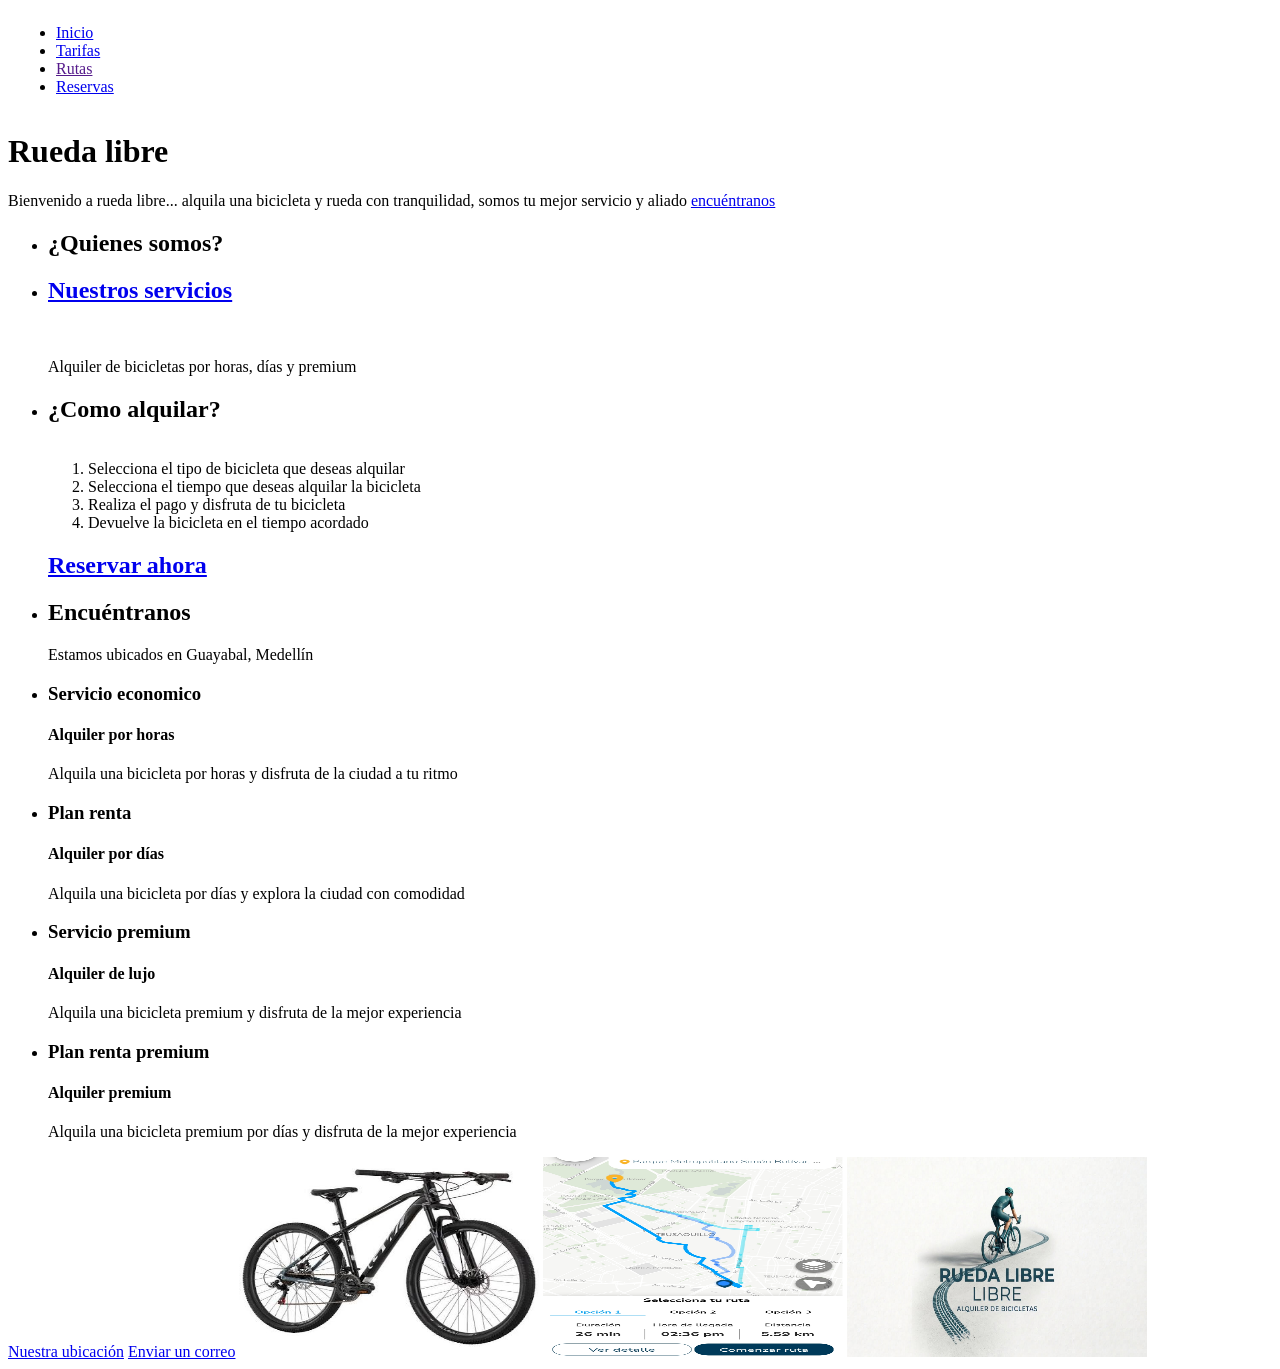
==== index.html @ 44f8e982 "feat: terminada la versión ruedalibre v0.1" ====
<!doctype html>
<html lang="es">

<head>
  <meta charset="UTF-8" />
  <meta name="viewport" content="width=device-width, initial-scale=1.0" />
  <title>Rueda libre | alquiler de bicicletas en Medellín</title>
  <iframe src="./html/nav.html" width="100%" height="100" frameborder="0" title="Nav bar"></iframe>

</head>

<body>
  <h1>Rueda libre</h1>
  <p>
    Bienvenido a rueda libre... alquila una bicicleta y rueda con
    tranquilidad, somos tu mejor servicio y aliado
    <a href="#encuentranos">encuéntranos</a>
  </p>

  <ul>
    <li>
      <h2>¿Quienes somos?</h2>
    </li>
    <li>
      <a href="./html/tarifas.html">
        <h2>Nuestros servicios</h2>
      </a>
      <br />
      <p>Alquiler de bicicletas por horas, días y premium</p>
    </li>
    <li>
      <h2>¿Como alquilar?</h2>
      <br />
      <ol>
        <li>Selecciona el tipo de bicicleta que deseas alquilar</li>
        <li>Selecciona el tiempo que deseas alquilar la bicicleta</li>
        <li>Realiza el pago y disfruta de tu bicicleta</li>
        <li>Devuelve la bicicleta en el tiempo acordado</li>
      </ol>
    </li>
    <a href="./html/reservas.html"><h2>Reservar ahora</h2></a>
    <li>
      <section id="encuentranos">
        <h2>Encuéntranos</h2>
        <p>Estamos ubicados en Guayabal, Medellín</p>
      </section>
    </li>
  </ul>
  <ul>
    <li>
      <h3>Servicio economico</h3>
      <h4>Alquiler por horas</h4>
      <p>
        Alquila una bicicleta por horas y disfruta de la ciudad a tu ritmo
      </p>
    </li>
    <li>
      <h3>Plan renta</h3>
      <h4>Alquiler por días</h4>
      <p>Alquila una bicicleta por días y explora la ciudad con comodidad</p>
    </li>
    <li>
      <h3>Servicio premium</h3>
      <h4>Alquiler de lujo</h4>
      <p>Alquila una bicicleta premium y disfruta de la mejor experiencia</p>
    </li>
    <li>
      <h3>Plan renta premium</h3>
      <h4>Alquiler premium</h4>
      <p>
        Alquila una bicicleta premium por días y disfruta de la mejor
        experiencia
      </p>
    </li>
  </ul>
  <a href="https://www.google.com/maps/search/?api=1&query=Guayabal+Medellin">Nuestra ubicación</a>
  <a href="mailto:contacto@ruedalibre.com">Enviar un correo</a>
  <img style="width: 300px; height: 200px" src="./img/bici.jpeg" alt="bicicleta-alquiler" />
  <img style="width: 300px; height: 200px" src="./img/ruta.png" alt="ruta-bicicleta" />
  <img style="width: 300px; height: 200px" src="./img/logo.jpeg" alt="logo-rueda-libre" />
</body>

</html>
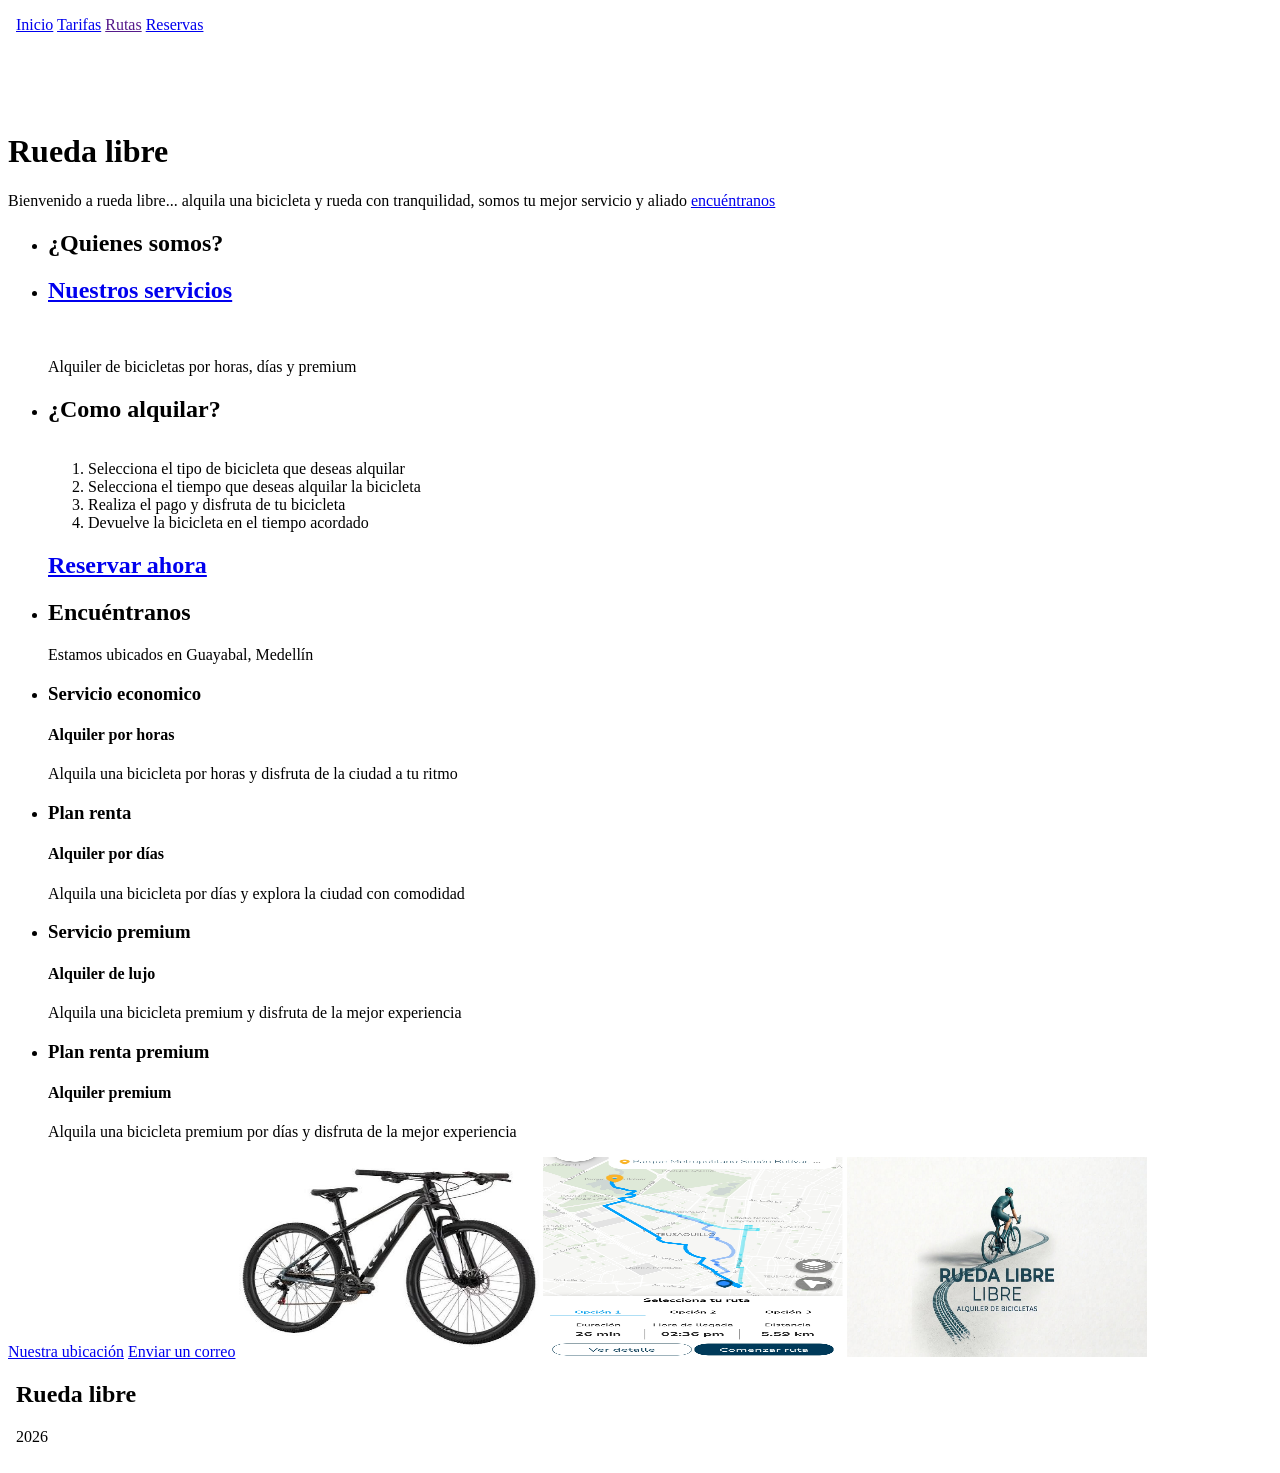
==== commit 4f5905d4: "refactor: cambiar divs por etiquetas semánticas de HTML5" ====
--- a/index.html
+++ b/index.html
@@ -6,10 +6,6 @@
   <meta name="viewport" content="width=device-width, initial-scale=1.0" />
   <title>Rueda libre | alquiler de bicicletas en Medellín</title>
   <iframe src="./html/nav.html" width="100%" height="100" frameborder="0" title="Nav bar"></iframe>
-
-</head>
-
-<body>
   <h1>Rueda libre</h1>
   <p>
     Bienvenido a rueda libre... alquila una bicicleta y rueda con
@@ -17,67 +13,83 @@
     <a href="#encuentranos">encuéntranos</a>
   </p>
 
-  <ul>
-    <li>
-      <h2>¿Quienes somos?</h2>
-    </li>
-    <li>
-      <a href="./html/tarifas.html">
-        <h2>Nuestros servicios</h2>
-      </a>
-      <br />
-      <p>Alquiler de bicicletas por horas, días y premium</p>
-    </li>
-    <li>
-      <h2>¿Como alquilar?</h2>
-      <br />
-      <ol>
-        <li>Selecciona el tipo de bicicleta que deseas alquilar</li>
-        <li>Selecciona el tiempo que deseas alquilar la bicicleta</li>
-        <li>Realiza el pago y disfruta de tu bicicleta</li>
-        <li>Devuelve la bicicleta en el tiempo acordado</li>
-      </ol>
-    </li>
-    <a href="./html/reservas.html"><h2>Reservar ahora</h2></a>
-    <li>
-      <section id="encuentranos">
-        <h2>Encuéntranos</h2>
-        <p>Estamos ubicados en Guayabal, Medellín</p>
-      </section>
-    </li>
-  </ul>
-  <ul>
-    <li>
-      <h3>Servicio economico</h3>
-      <h4>Alquiler por horas</h4>
-      <p>
-        Alquila una bicicleta por horas y disfruta de la ciudad a tu ritmo
-      </p>
-    </li>
-    <li>
-      <h3>Plan renta</h3>
-      <h4>Alquiler por días</h4>
-      <p>Alquila una bicicleta por días y explora la ciudad con comodidad</p>
-    </li>
-    <li>
-      <h3>Servicio premium</h3>
-      <h4>Alquiler de lujo</h4>
-      <p>Alquila una bicicleta premium y disfruta de la mejor experiencia</p>
-    </li>
-    <li>
-      <h3>Plan renta premium</h3>
-      <h4>Alquiler premium</h4>
-      <p>
-        Alquila una bicicleta premium por días y disfruta de la mejor
-        experiencia
-      </p>
-    </li>
-  </ul>
-  <a href="https://www.google.com/maps/search/?api=1&query=Guayabal+Medellin">Nuestra ubicación</a>
-  <a href="mailto:contacto@ruedalibre.com">Enviar un correo</a>
-  <img style="width: 300px; height: 200px" src="./img/bici.jpeg" alt="bicicleta-alquiler" />
-  <img style="width: 300px; height: 200px" src="./img/ruta.png" alt="ruta-bicicleta" />
-  <img style="width: 300px; height: 200px" src="./img/logo.jpeg" alt="logo-rueda-libre" />
+</head>
+
+<body>
+  <main>
+    <article>
+      <ul>
+        <li>
+          <h2>¿Quienes somos?</h2>
+        </li>
+        <li>
+          <a href="./html/tarifas.html">
+            <h2>Nuestros servicios</h2>
+          </a>
+          <br />
+          <p>Alquiler de bicicletas por horas, días y premium</p>
+        </li>
+        <li>
+          <h2>¿Como alquilar?</h2>
+          <br />
+          <ol>
+            <li>Selecciona el tipo de bicicleta que deseas alquilar</li>
+            <li>Selecciona el tiempo que deseas alquilar la bicicleta</li>
+            <li>Realiza el pago y disfruta de tu bicicleta</li>
+            <li>Devuelve la bicicleta en el tiempo acordado</li>
+          </ol>
+        </li>
+        <a href="./html/reservas.html">
+          <h2>Reservar ahora</h2>
+        </a>
+        <li>
+          <section id="encuentranos">
+            <h2>Encuéntranos</h2>
+            <p>Estamos ubicados en Guayabal, Medellín</p>
+          </section>
+        </li>
+      </ul>
+    </article>
+    <article>
+      <ul>
+        <li>
+          <h3>Servicio economico</h3>
+          <h4>Alquiler por horas</h4>
+          <p>
+            Alquila una bicicleta por horas y disfruta de la ciudad a tu ritmo
+          </p>
+        </li>
+        <li>
+          <h3>Plan renta</h3>
+          <h4>Alquiler por días</h4>
+          <p>Alquila una bicicleta por días y explora la ciudad con comodidad</p>
+        </li>
+        <li>
+          <h3>Servicio premium</h3>
+          <h4>Alquiler de lujo</h4>
+          <p>Alquila una bicicleta premium y disfruta de la mejor experiencia</p>
+        </li>
+        <li>
+          <h3>Plan renta premium</h3>
+          <h4>Alquiler premium</h4>
+          <p>
+            Alquila una bicicleta premium por días y disfruta de la mejor
+            experiencia
+          </p>
+        </li>
+      </ul>
+    </article>
+
+    <a href="https://www.google.com/maps/search/?api=1&query=Guayabal+Medellin">Nuestra ubicación</a>
+    <a href="mailto:contacto@ruedalibre.com">Enviar un correo</a>
+    <img style="width: 300px; height: 200px" src="./img/bici.jpeg" alt="bicicleta-alquiler" />
+    <img style="width: 300px; height: 200px" src="./img/ruta.png" alt="ruta-bicicleta" />
+    <img style="width: 300px; height: 200px" src="./img/logo.jpeg" alt="logo-rueda-libre" />
+  </main>
+
 </body>
+<footer>
+  <iframe src="./html/footer.html" width="100%" height="100px" frameborder="0"></iframe>
+</footer>
 
 </html>
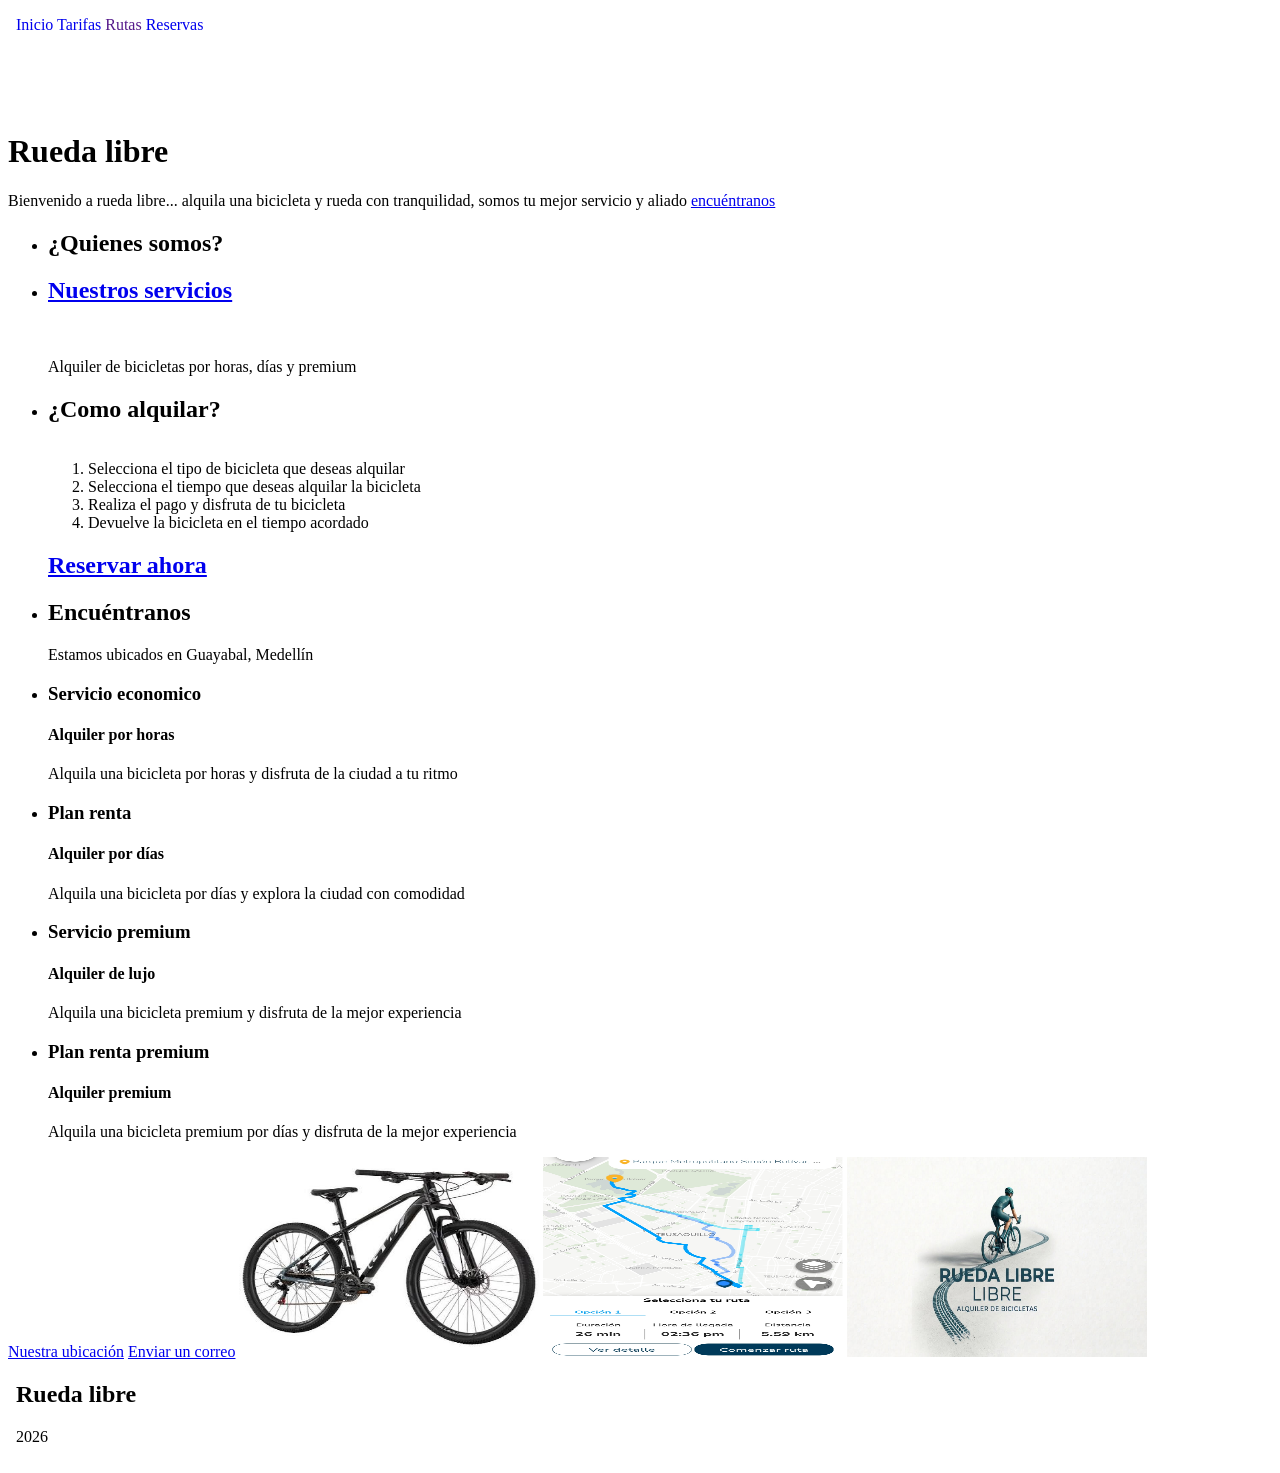
==== commit 53912b6a: "style: colores y hover y foceus en la navbar" ====
--- a/index.html
+++ b/index.html
@@ -6,6 +6,8 @@
   <meta name="viewport" content="width=device-width, initial-scale=1.0" />
   <title>Rueda libre | alquiler de bicicletas en Medellín</title>
   <iframe src="./html/nav.html" width="100%" height="100" frameborder="0" title="Nav bar"></iframe>
+  <link rel="stylesheet" href="../css/styles.css">
+
   <h1>Rueda libre</h1>
   <p>
     Bienvenido a rueda libre... alquila una bicicleta y rueda con
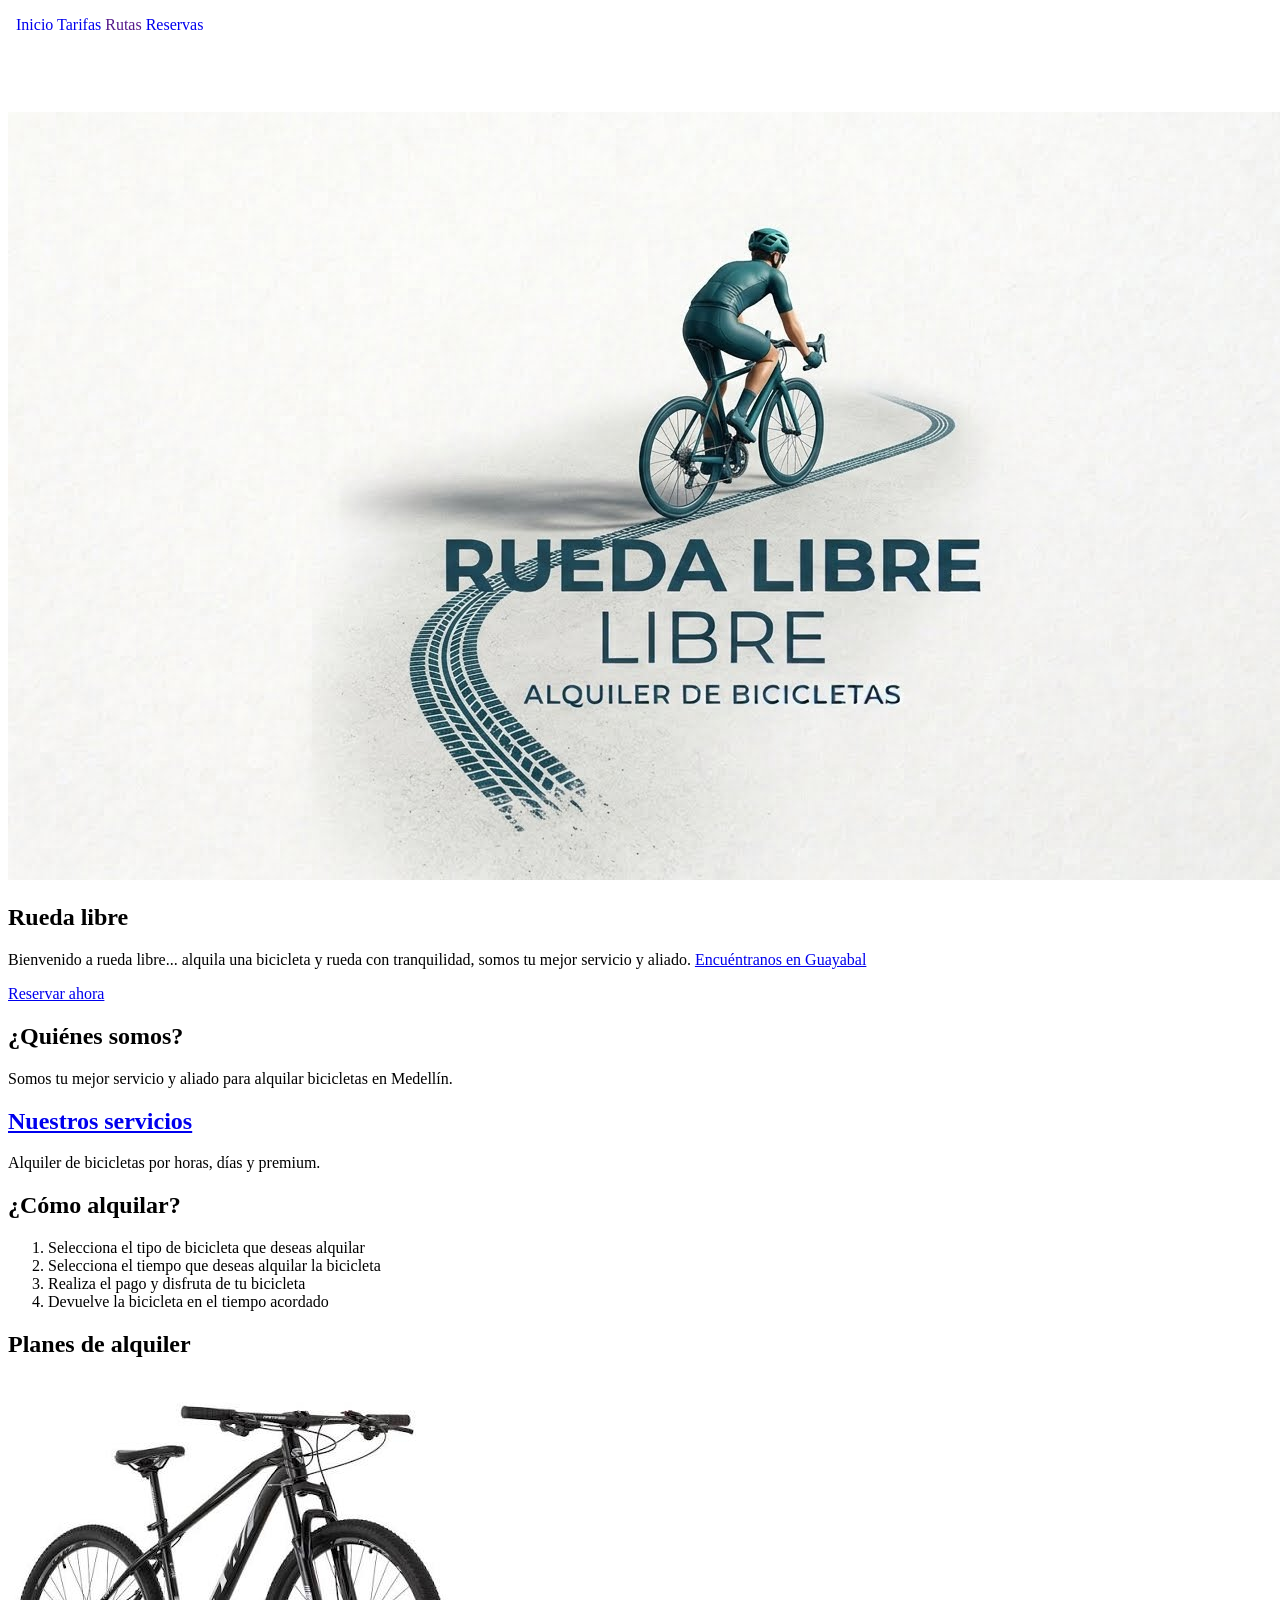
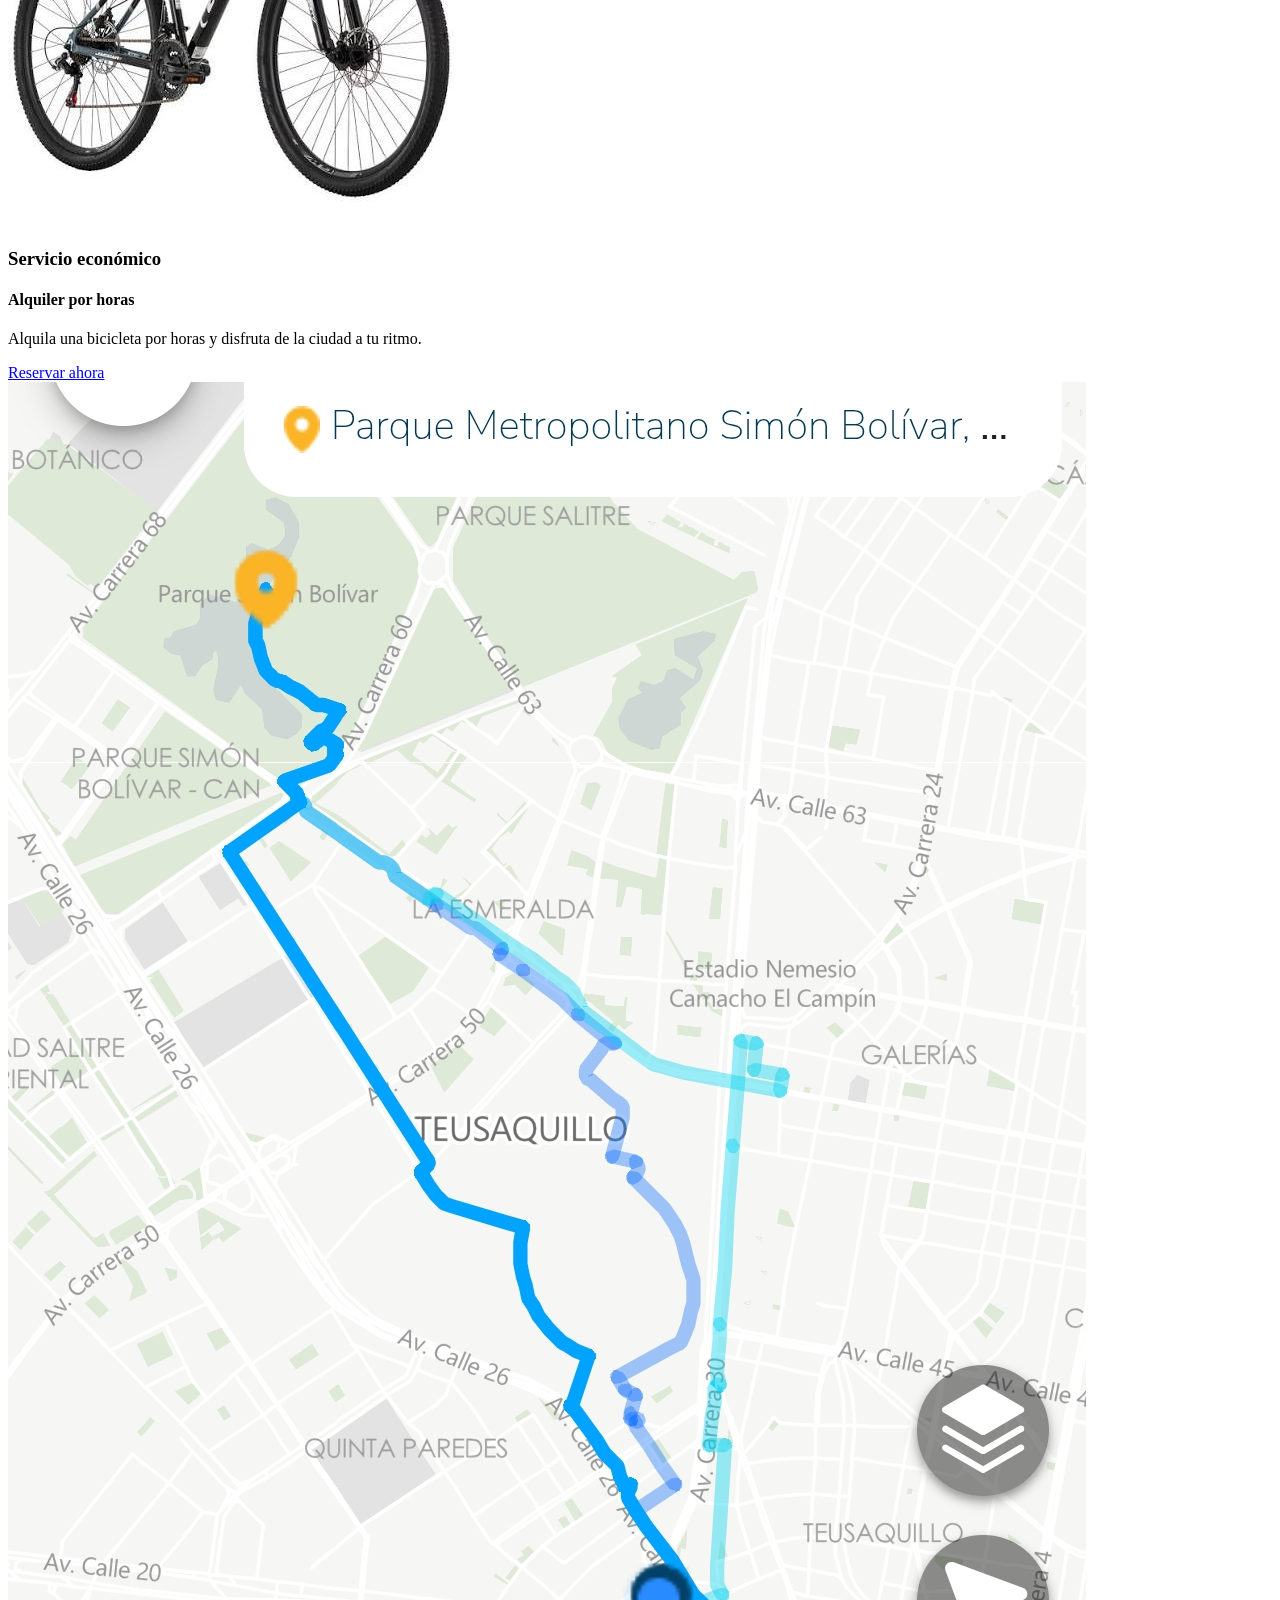
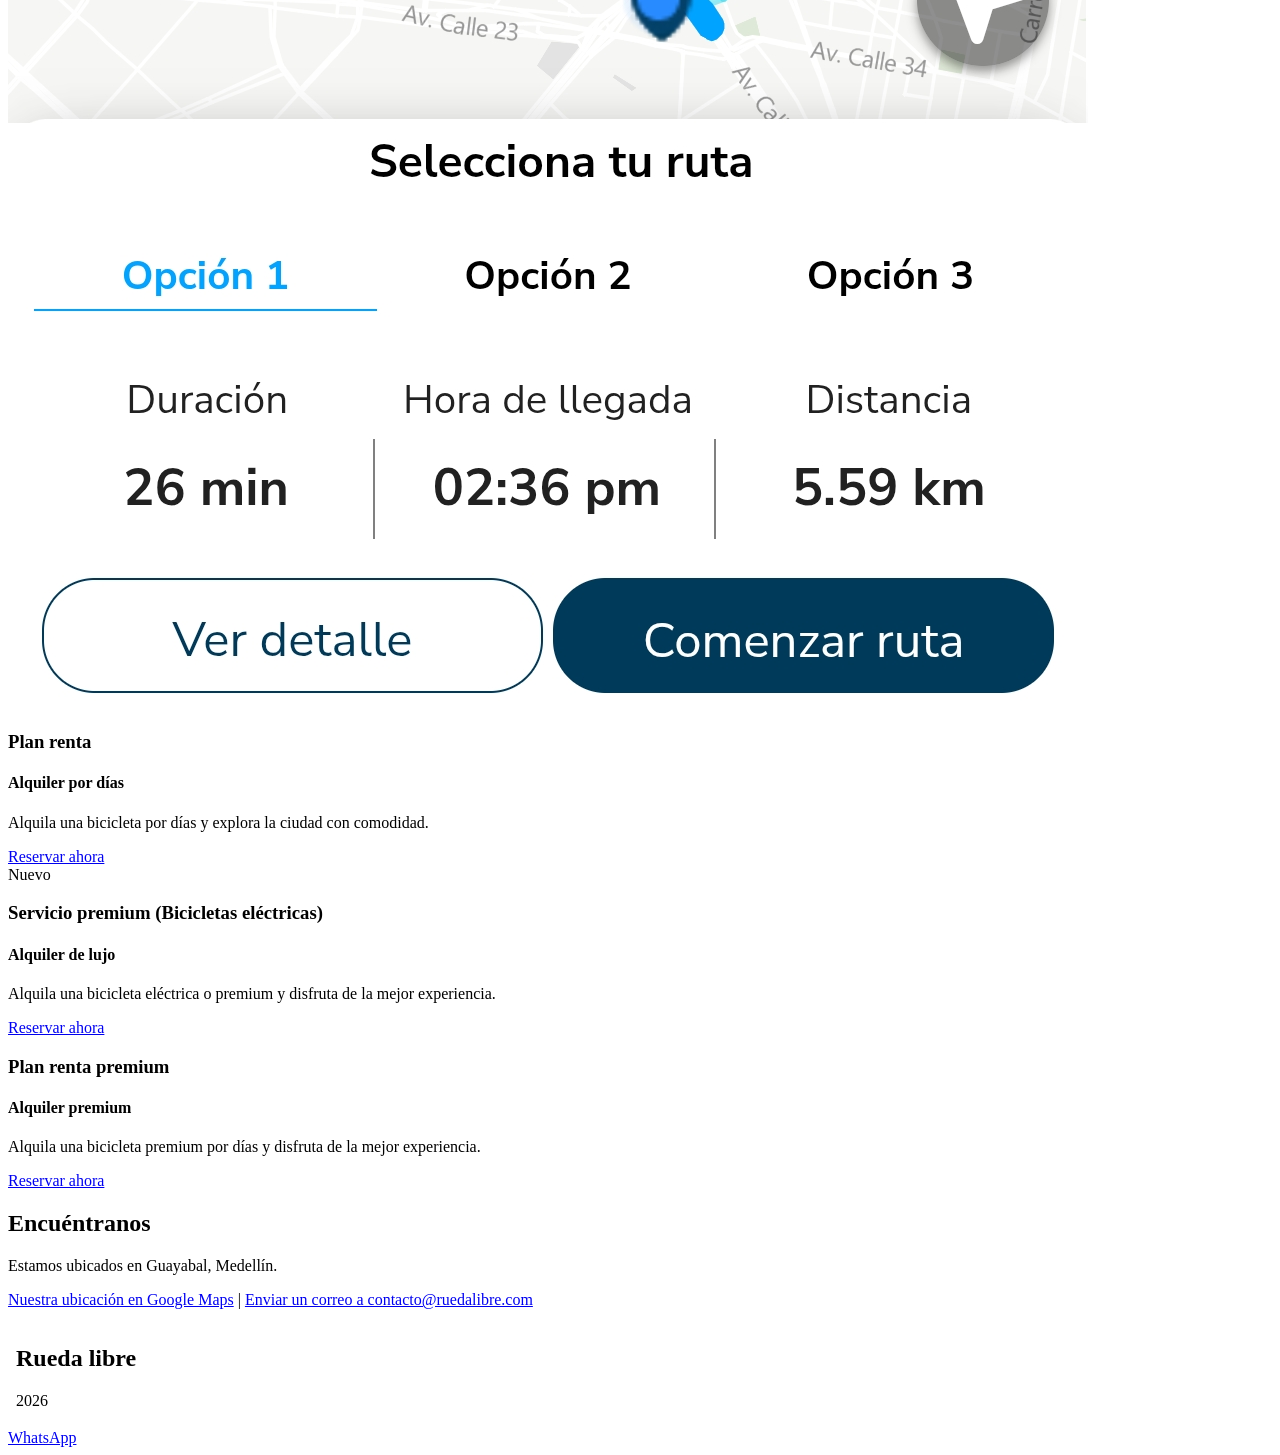
==== commit d2c298b4: "feat: ajustes finales, rueda libre v1.0 Terminda" ====
--- a/index.html
+++ b/index.html
@@ -5,93 +5,116 @@
   <meta charset="UTF-8" />
   <meta name="viewport" content="width=device-width, initial-scale=1.0" />
   <title>Rueda libre | alquiler de bicicletas en Medellín</title>
-  <iframe src="./html/nav.html" width="100%" height="100" frameborder="0" title="Nav bar"></iframe>
-  <link rel="stylesheet" href="../css/styles.css">
 
-  <h1>Rueda libre</h1>
-  <p>
-    Bienvenido a rueda libre... alquila una bicicleta y rueda con
-    tranquilidad, somos tu mejor servicio y aliado
-    <a href="#encuentranos">encuéntranos</a>
-  </p>
+  <!-- 1. Google Fonts (enlaces completos corregidos) -->
+  <link rel="preconnect" href="https://fonts.googleapis.com">
+  <link rel="preconnect" href="https://fonts.gstatic.com" crossorigin>
+  <link href="https://fonts.googleapis.com/css2?family=Montserrat:wght@700&family=Open+Sans:wght@400;600&display=swap" rel="stylesheet">
 
+  <!-- 2. Hoja de estilos externa -->
+  <link rel="stylesheet" href="./css/styles.css">
 </head>
 
 <body>
+  <header>
+    <iframe src="./html/nav.html" width="100%" height="100" frameborder="0" title="Barra de navegación"></iframe>
+    <img src="./img/logo.jpeg" alt="Logotipo de Rueda Libre" class="logo-marca" />
+  </header>
+
   <main>
-    <article>
-      <ul>
-        <li>
-          <h2>¿Quienes somos?</h2>
-        </li>
-        <li>
-          <a href="./html/tarifas.html">
-            <h2>Nuestros servicios</h2>
-          </a>
-          <br />
-          <p>Alquiler de bicicletas por horas, días y premium</p>
-        </li>
-        <li>
-          <h2>¿Como alquilar?</h2>
-          <br />
-          <ol>
-            <li>Selecciona el tipo de bicicleta que deseas alquilar</li>
-            <li>Selecciona el tiempo que deseas alquilar la bicicleta</li>
-            <li>Realiza el pago y disfruta de tu bicicleta</li>
-            <li>Devuelve la bicicleta en el tiempo acordado</li>
-          </ol>
-        </li>
-        <a href="./html/reservas.html">
-          <h2>Reservar ahora</h2>
-        </a>
-        <li>
-          <section id="encuentranos">
-            <h2>Encuéntranos</h2>
-            <p>Estamos ubicados en Guayabal, Medellín</p>
-          </section>
-        </li>
-      </ul>
-    </article>
-    <article>
-      <ul>
-        <li>
-          <h3>Servicio economico</h3>
-          <h4>Alquiler por horas</h4>
-          <p>
-            Alquila una bicicleta por horas y disfruta de la ciudad a tu ritmo
-          </p>
-        </li>
-        <li>
-          <h3>Plan renta</h3>
-          <h4>Alquiler por días</h4>
-          <p>Alquila una bicicleta por días y explora la ciudad con comodidad</p>
-        </li>
-        <li>
-          <h3>Servicio premium</h3>
-          <h4>Alquiler de lujo</h4>
-          <p>Alquila una bicicleta premium y disfruta de la mejor experiencia</p>
-        </li>
-        <li>
-          <h3>Plan renta premium</h3>
-          <h4>Alquiler premium</h4>
-          <p>
-            Alquila una bicicleta premium por días y disfruta de la mejor
-            experiencia
-          </p>
-        </li>
-      </ul>
-    </article>
+    <!-- Portada con tus textos originales -->
+    <section class="portada">
+      <h1>Rueda libre</h1>
+      <p>
+        Bienvenido a rueda libre... alquila una bicicleta y rueda con
+        tranquilidad, somos tu mejor servicio y aliado.
+        <a href="#encuentranos">Encuéntranos en Guayabal</a>
+      </p>
+      <a href="./html/reservas.html" class="btn-cta">Reservar ahora</a>
+    </section>
 
-    <a href="https://www.google.com/maps/search/?api=1&query=Guayabal+Medellin">Nuestra ubicación</a>
-    <a href="mailto:contacto@ruedalibre.com">Enviar un correo</a>
-    <img style="width: 300px; height: 200px" src="./img/bici.jpeg" alt="bicicleta-alquiler" />
-    <img style="width: 300px; height: 200px" src="./img/ruta.png" alt="ruta-bicicleta" />
-    <img style="width: 300px; height: 200px" src="./img/logo.jpeg" alt="logo-rueda-libre" />
+    <!-- Información general y pasos originales -->
+    <section>
+      <h2>¿Quiénes somos?</h2>
+      <p>Somos tu mejor servicio y aliado para alquilar bicicletas en Medellín.</p>
+
+      <h2><a href="./html/tarifas.html">Nuestros servicios</a></h2>
+      <p>Alquiler de bicicletas por horas, días y premium.</p>
+
+      <h2>¿Cómo alquilar?</h2>
+      <ol>
+        <li>Selecciona el tipo de bicicleta que deseas alquilar</li>
+        <li>Selecciona el tiempo que deseas alquilar la bicicleta</li>
+        <li>Realiza el pago y disfruta de tu bicicleta</li>
+        <li>Devuelve la bicicleta en el tiempo acordado</li>
+      </ol>
+    </section>
+
+    <!-- Tus 4 servicios originales convertidos en tarjetas (sin repetir imágenes) -->
+    <section>
+      <h2>Planes de alquiler</h2>
+
+      <article class="tarjeta">
+        <img src="./img/bici.jpeg" alt="Bicicleta disponible para alquiler en Rueda Libre" />
+        <h3>Servicio económico</h3>
+        <h4>Alquiler por horas</h4>
+        <p>
+          Alquila una bicicleta por horas y disfruta de la ciudad a tu ritmo.
+        </p>
+        <a href="./html/reservas.html" class="btn-cta">Reservar ahora</a>
+      </article>
+
+      <article class="tarjeta">
+        <img src="./img/ruta.png" alt="Ruta recomendada para recorridos en bicicleta por Medellín" />
+        <h3>Plan renta</h3>
+        <h4>Alquiler por días</h4>
+        <p>Alquila una bicicleta por días y explora la ciudad con comodidad.</p>
+        <a href="./html/reservas.html" class="btn-cta">Reservar ahora</a>
+      </article>
+
+      <article class="tarjeta">
+        <span class="badge-nuevo">Nuevo</span>
+        <h3>Servicio premium (Bicicletas eléctricas)</h3>
+        <h4>Alquiler de lujo</h4>
+        <p>Alquila una bicicleta eléctrica o premium y disfruta de la mejor experiencia.</p>
+        <a href="./html/reservas.html" class="btn-cta">Reservar ahora</a>
+      </article>
+
+      <article class="tarjeta">
+        <h3>Plan renta premium</h3>
+        <h4>Alquiler premium</h4>
+        <p>
+          Alquila una bicicleta premium por días y disfruta de la mejor
+          experiencia.
+        </p>
+        <a href="./html/reservas.html" class="btn-cta">Reservar ahora</a>
+      </article>
+    </section>
+
+    <!-- Ubicación y contacto -->
+    <section id="encuentranos">
+      <h2>Encuéntranos</h2>
+      <p>Estamos ubicados en Guayabal, Medellín.</p>
+      <p>
+        <a href="https://www.google.com/maps/search/?api=1&query=Guayabal+Medellin" target="_blank" rel="noopener noreferrer">Nuestra ubicación en Google Maps</a> |
+        <a href="mailto:contacto@ruedalibre.com">Enviar un correo a contacto@ruedalibre.com</a>
+      </p>
+    </section>
   </main>
 
+  <footer>
+    <iframe src="./html/footer.html" width="100%" height="100" frameborder="0" title="Pie de página"></iframe>
+  </footer>
+
+  <!-- Enlace flotante de WhatsApp con el número exacto del reto -->
+  <a 
+    href="https://wa.me" 
+    class="btn-whatsapp" 
+    target="_blank" 
+    rel="noopener noreferrer"
+  >
+    WhatsApp
+  </a>
 </body>
-<footer>
-  <iframe src="./html/footer.html" width="100%" height="100px" frameborder="0"></iframe>
-</footer>
 
-</html>+</html>
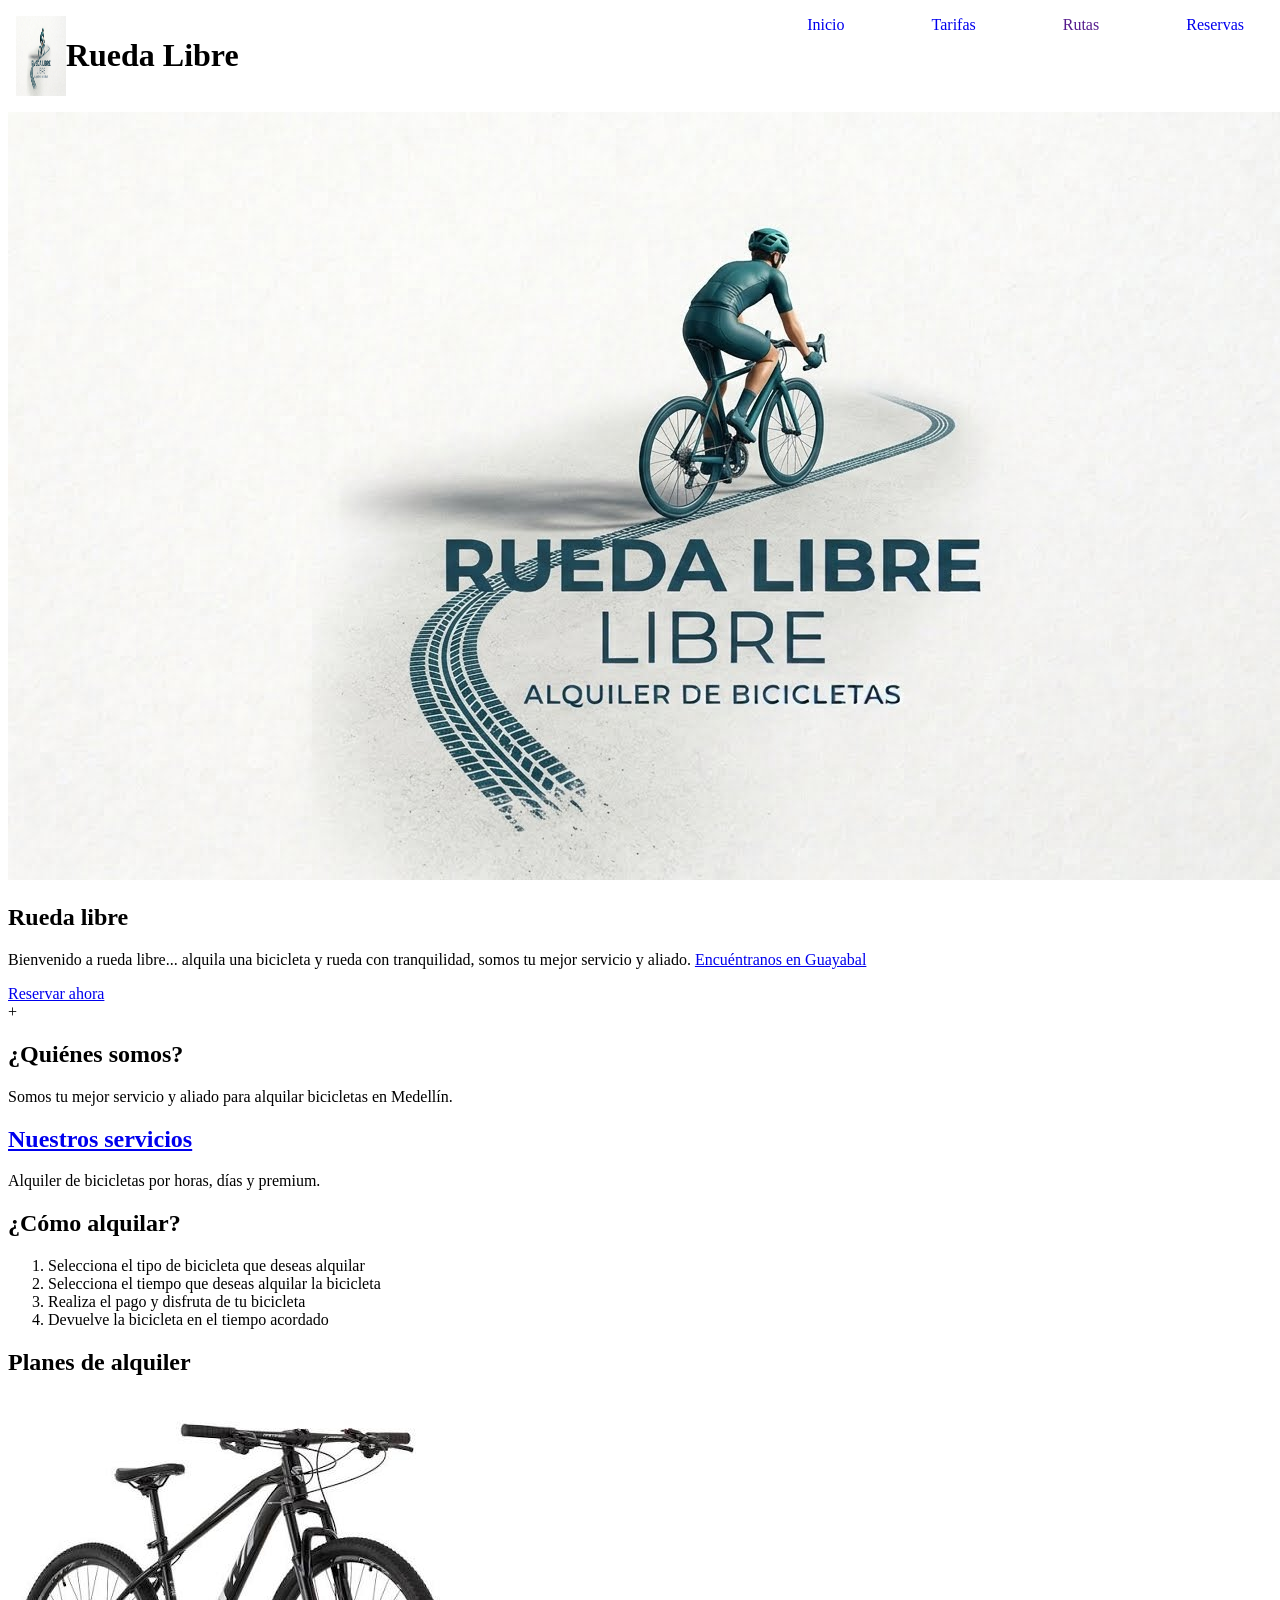
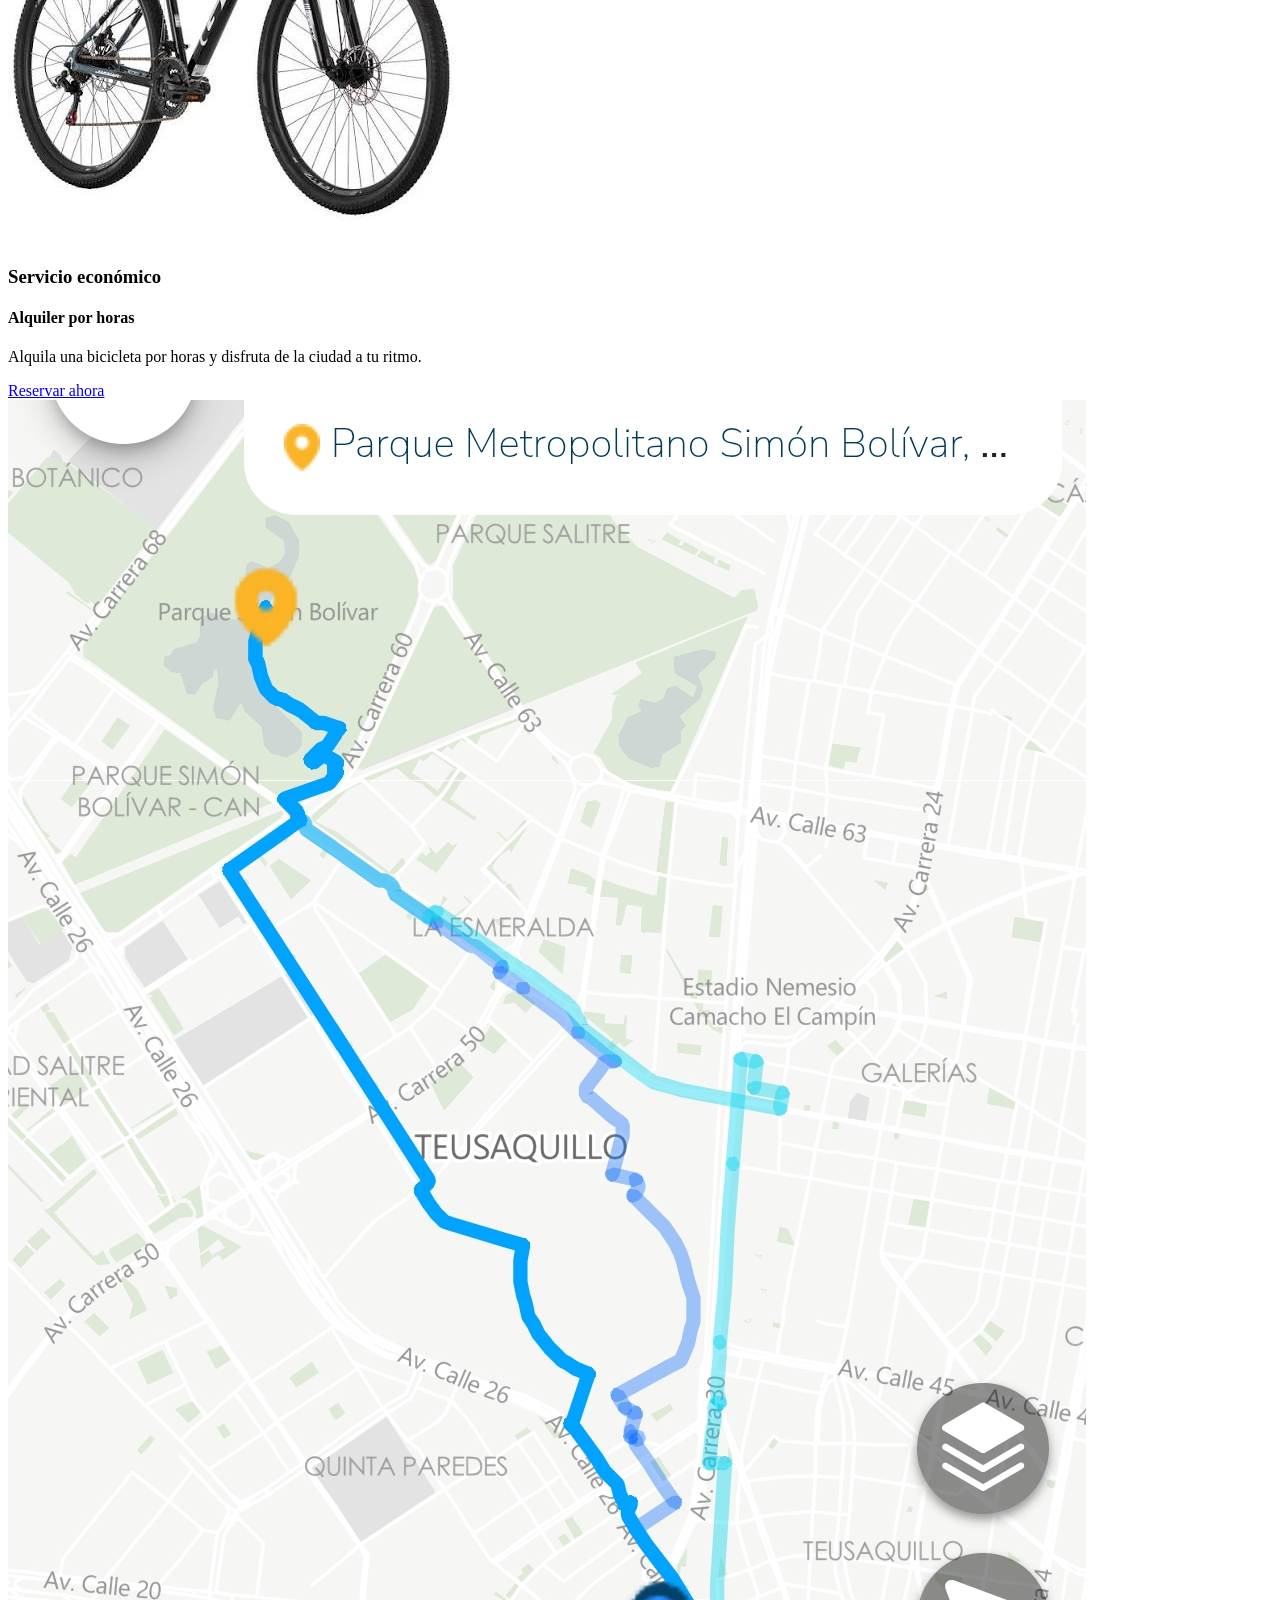
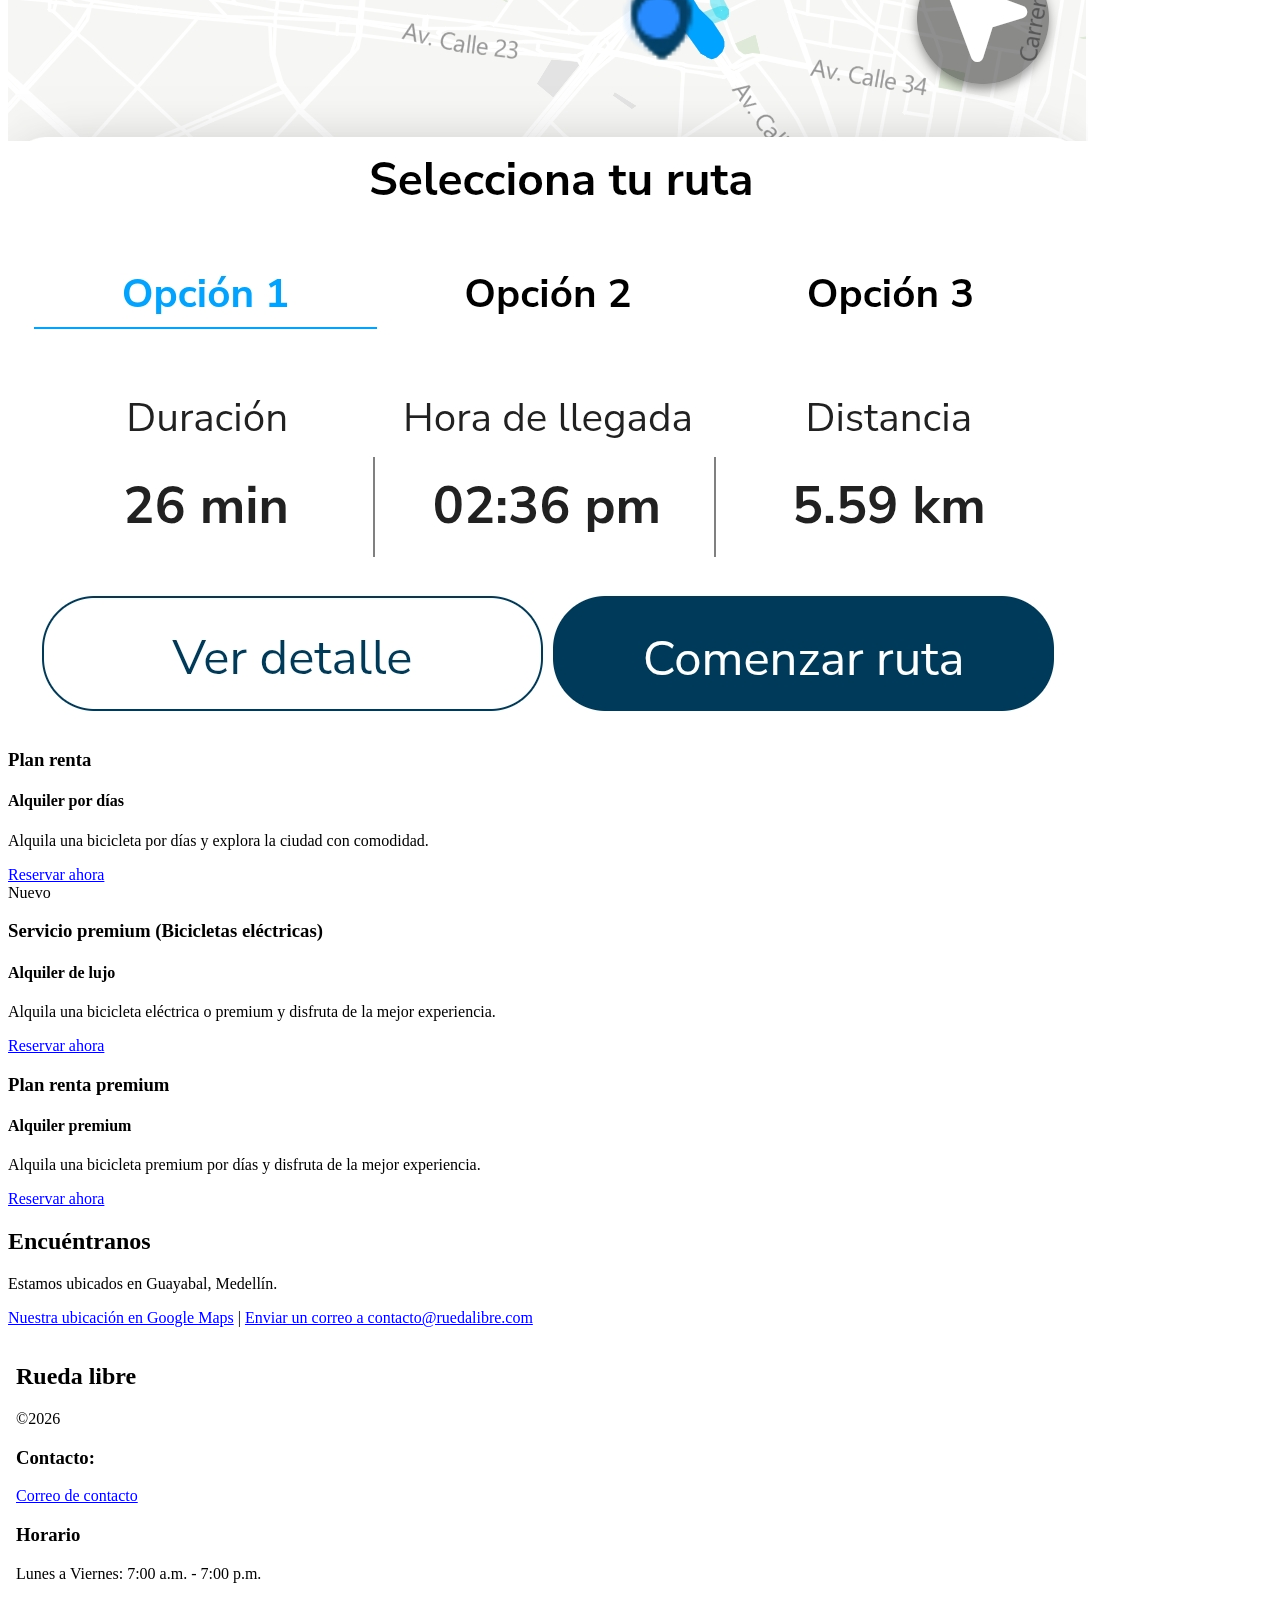
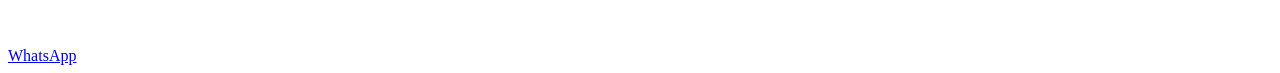
==== commit 1f96edd1: "feat: nav con wrap y ajustado con espacio en el centro" ====
--- a/index.html
+++ b/index.html
@@ -9,15 +9,18 @@
   <!-- 1. Google Fonts (enlaces completos corregidos) -->
   <link rel="preconnect" href="https://fonts.googleapis.com">
   <link rel="preconnect" href="https://fonts.gstatic.com" crossorigin>
-  <link href="https://fonts.googleapis.com/css2?family=Montserrat:wght@700&family=Open+Sans:wght@400;600&display=swap" rel="stylesheet">
+  <link href="https://fonts.googleapis.com/css2?family=Montserrat:wght@700&family=Open+Sans:wght@400;600&display=swap"
+    rel="stylesheet">
+  <iframe src="./html/nav.html" width="100%" height="100" frameborder="0" title="Nav bar"></iframe>
 
   <!-- 2. Hoja de estilos externa -->
   <link rel="stylesheet" href="./css/styles.css">
+
+
 </head>
 
 <body>
   <header>
-    <iframe src="./html/nav.html" width="100%" height="100" frameborder="0" title="Barra de navegación"></iframe>
     <img src="./img/logo.jpeg" alt="Logotipo de Rueda Libre" class="logo-marca" />
   </header>
 
@@ -31,7 +34,7 @@
         <a href="#encuentranos">Encuéntranos en Guayabal</a>
       </p>
       <a href="./html/reservas.html" class="btn-cta">Reservar ahora</a>
-    </section>
+    </section>+
 
     <!-- Información general y pasos originales -->
     <section>
@@ -96,25 +99,21 @@
       <h2>Encuéntranos</h2>
       <p>Estamos ubicados en Guayabal, Medellín.</p>
       <p>
-        <a href="https://www.google.com/maps/search/?api=1&query=Guayabal+Medellin" target="_blank" rel="noopener noreferrer">Nuestra ubicación en Google Maps</a> |
+        <a href="https://www.google.com/maps/search/?api=1&query=Guayabal+Medellin" target="_blank"
+          rel="noopener noreferrer">Nuestra ubicación en Google Maps</a> |
         <a href="mailto:contacto@ruedalibre.com">Enviar un correo a contacto@ruedalibre.com</a>
       </p>
     </section>
   </main>
 
   <footer>
-    <iframe src="./html/footer.html" width="100%" height="100" frameborder="0" title="Pie de página"></iframe>
+    <iframe src="./html/footer.html" width="100%" height="300px" frameborder="0" title="Pie de página"></iframe>
   </footer>
 
   <!-- Enlace flotante de WhatsApp con el número exacto del reto -->
-  <a 
-    href="https://wa.me" 
-    class="btn-whatsapp" 
-    target="_blank" 
-    rel="noopener noreferrer"
-  >
+  <a href="https://wa.me" class="btn-whatsapp" target="_blank" rel="noopener noreferrer">
     WhatsApp
   </a>
 </body>
 
-</html>
+</html>
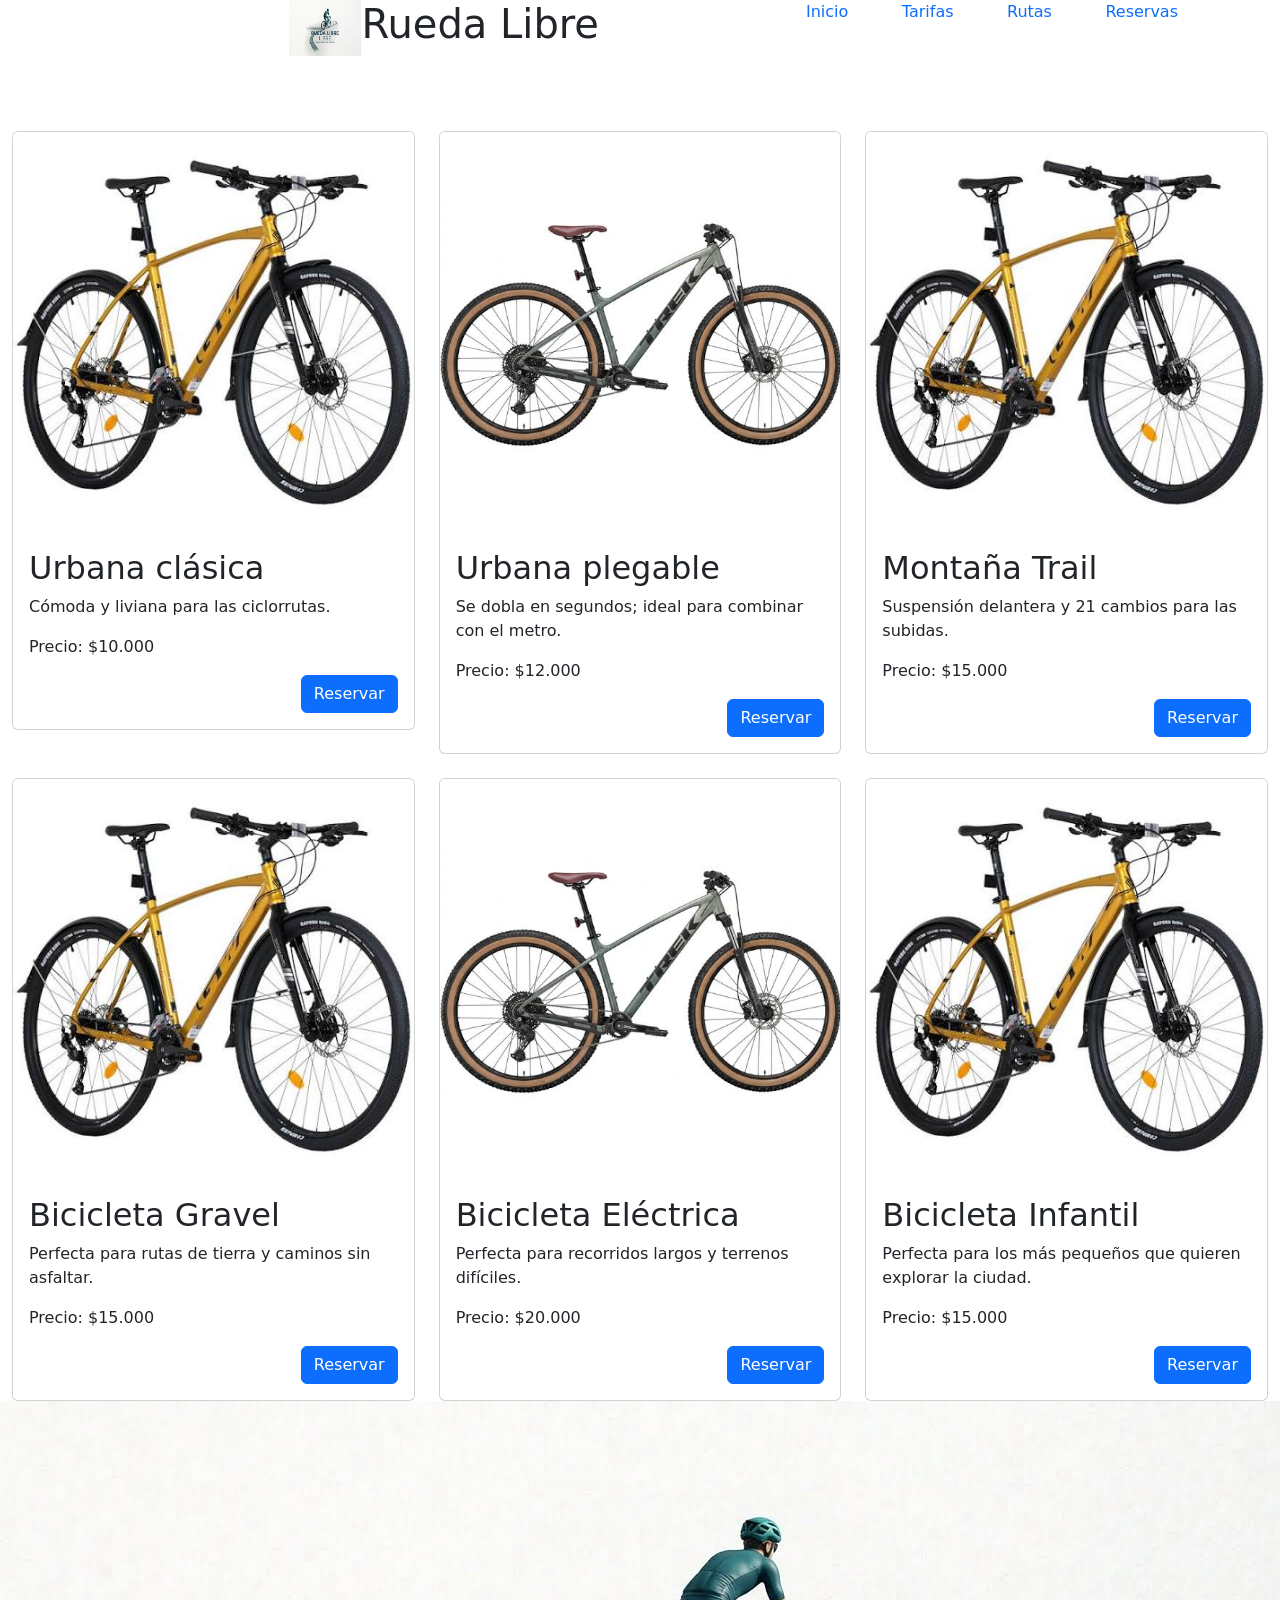
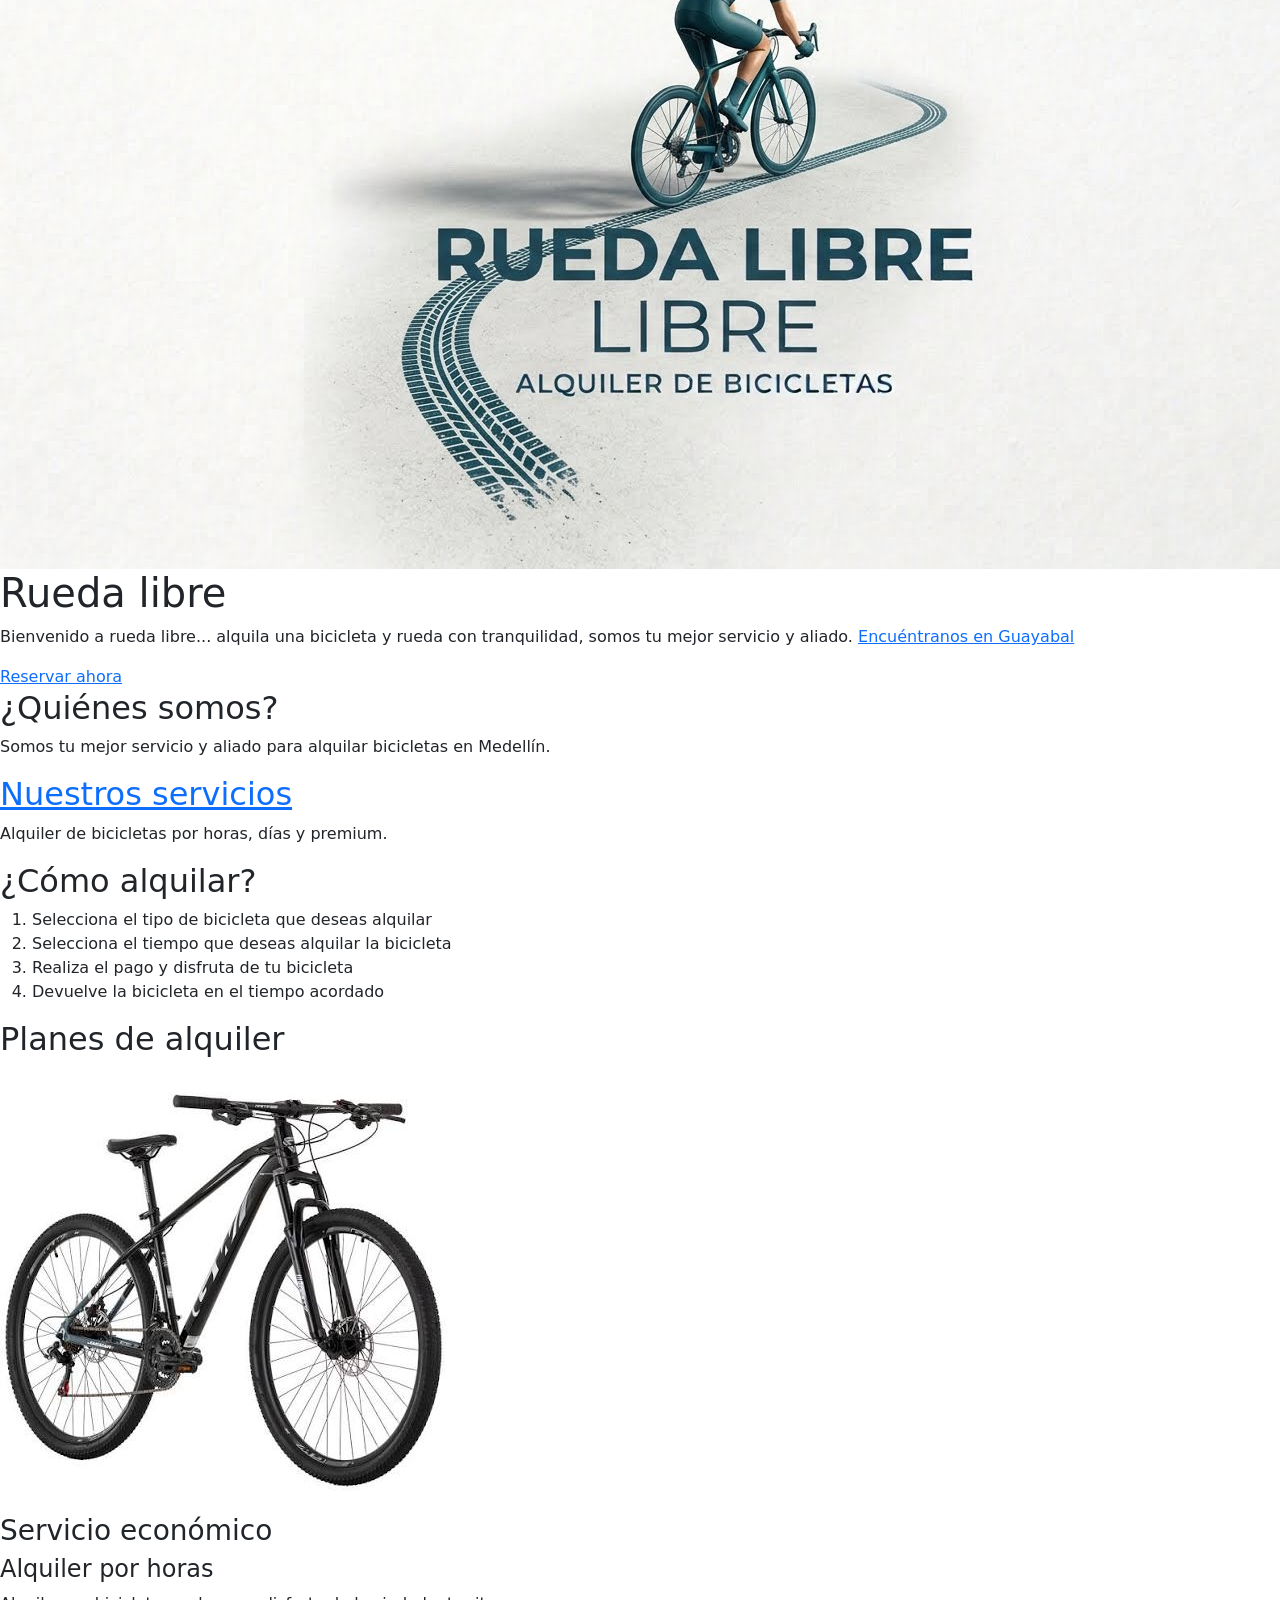
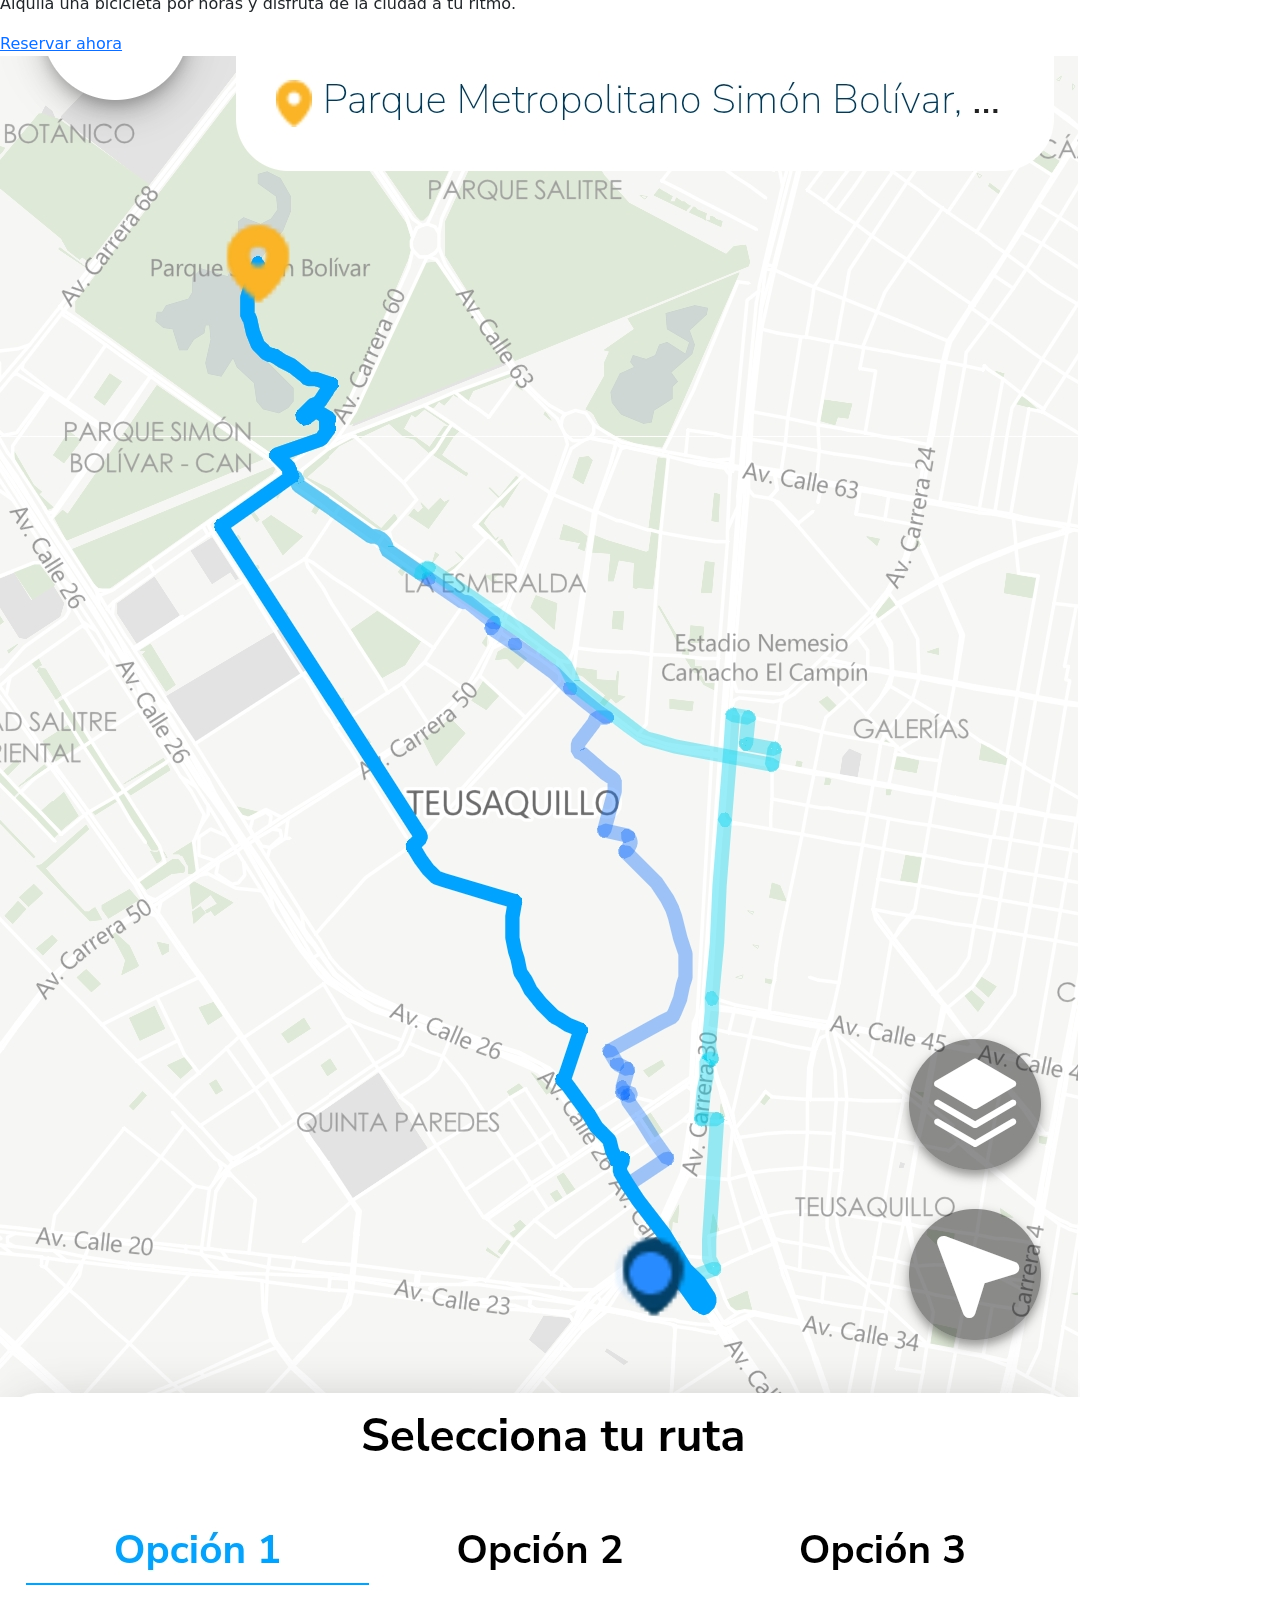
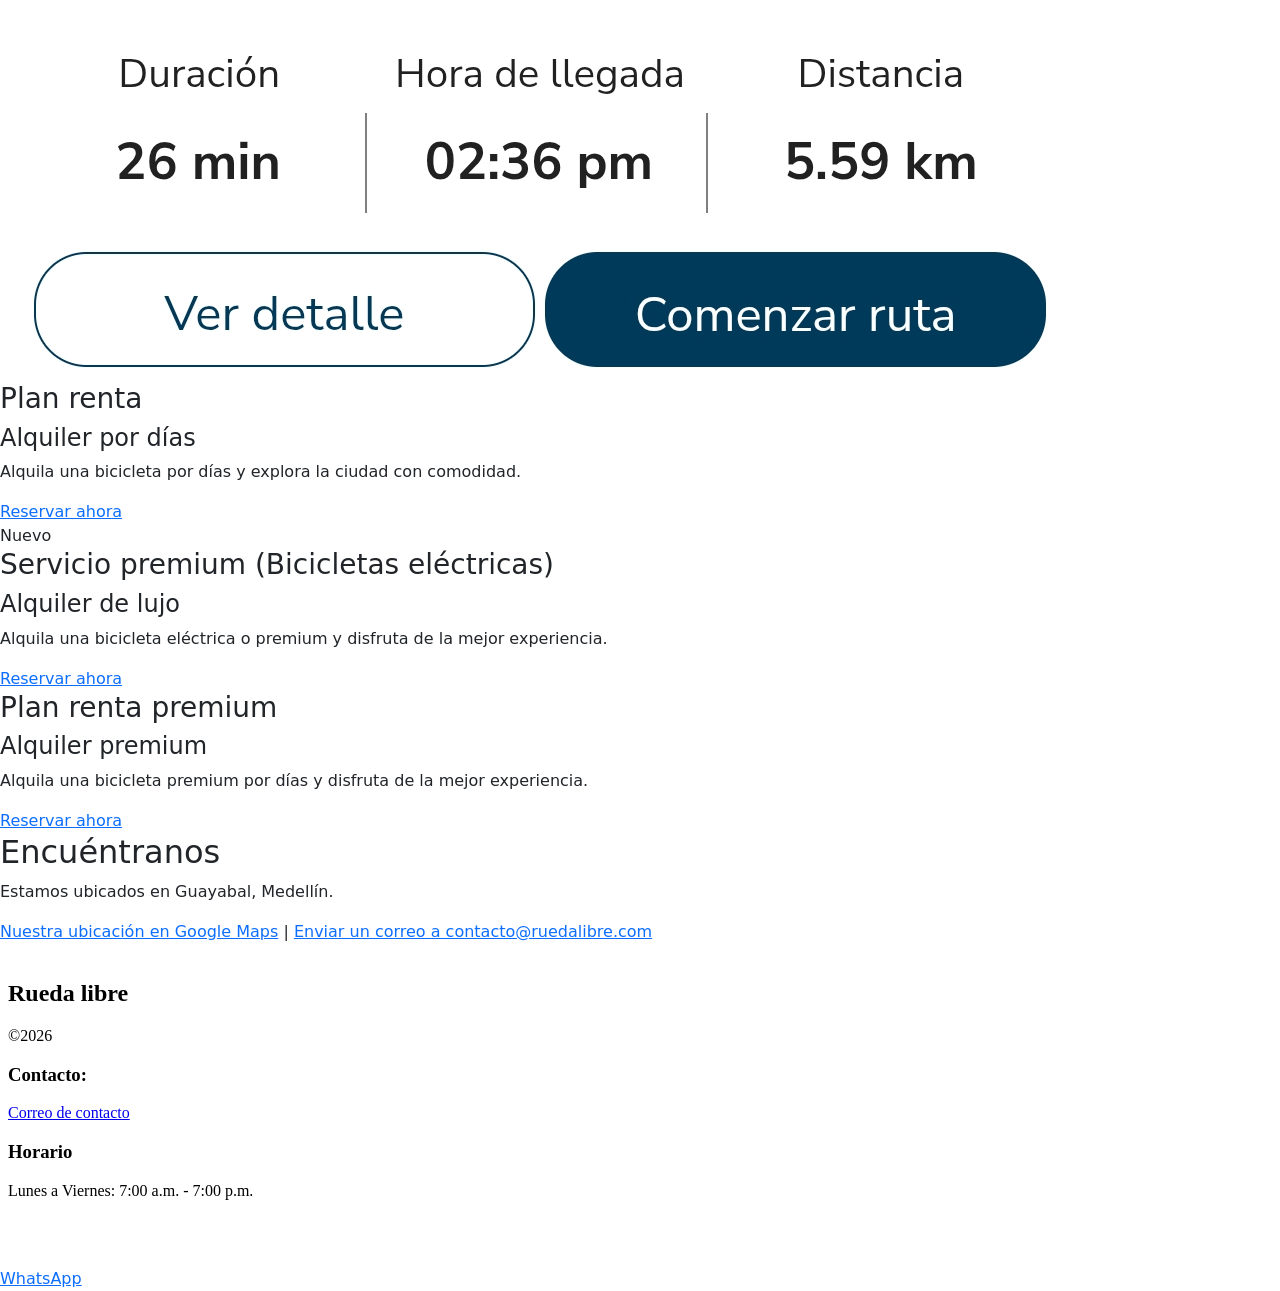
==== commit 1b84f81f: "feat: Index responsive y nav acomodado, dia 1 semana 2 terminado" ====
--- a/index.html
+++ b/index.html
@@ -11,6 +11,9 @@
   <link rel="preconnect" href="https://fonts.gstatic.com" crossorigin>
   <link href="https://fonts.googleapis.com/css2?family=Montserrat:wght@700&family=Open+Sans:wght@400;600&display=swap"
     rel="stylesheet">
+  <link href="https://cdn.jsdelivr.net/npm/bootstrap@5.3.9/dist/css/bootstrap.min.css" rel="stylesheet"
+    integrity="sha384-yEPZ7jP9S0QKiUQ0m3jjsO4ProIW7wvR9gXkI7JOGa2XVsw53Yke2bsdkBbjmmiX" crossorigin="anonymous">
+
   <iframe src="./html/nav.html" width="100%" height="100" frameborder="0" title="Nav bar"></iframe>
 
   <!-- 2. Hoja de estilos externa -->
@@ -20,6 +23,115 @@
 </head>
 
 <body>
+
+  <section class="flota">
+    <div class="container-fluid d-flex flex-column justify-content-center align-items-center ">
+      <div class="row">
+        <div class="col-12 d-flex justify-content-between g-4">
+          <div class="row g-4">
+            <div class="col-12 col-md-4">
+              <div class="card w-100">
+                <div class="card-img-top">
+                  <img src="./img/TRAIL.jpeg" class="card-img" alt="Bicicleta trail">
+                </div>
+                <div class="card-body d-flex flex-column justify-content-between">
+                  <h2 class="card-title">Urbana clásica</h2>
+                  <p>Cómoda y liviana para las ciclorrutas.</p>
+                  <p>Precio: $10.000</p>
+                  <a href="" class="btn btn-primary align-self-end ">Reservar</a>
+                </div>
+
+              </div>
+            </div>
+
+
+            <div class="col-12 col-md-4">
+              <div class="card">
+                <div class="card-img-top">
+                  <img src="./img/trail.jpeg" class="card-img" alt="Bicicleta trail">
+                </div>
+                <div class="card-body d-flex flex-column justify-content-between">
+                  <h2 class="card-title">Urbana plegable</h2>
+                  <p>Se dobla en segundos; ideal para combinar con el metro.</p>
+                  <p>Precio: $12.000</p>
+                  <a href="" class="btn btn-primary align-self-end">Reservar</a>
+                </div>
+              </div>
+
+
+            </div>
+            <div class="col-12 col-md-4">
+              <div class="card">
+                <div class="card-img-top">
+                  <img src="./img/TRAIL.jpeg" class="card-img" alt="Bicicleta trail">
+                </div>
+                <div class="card-body d-flex flex-column justify-content-between">
+                  <h2 class="card-title">Montaña Trail</h2>
+                  <p>Suspensión delantera y 21 cambios para las subidas.</p>
+                  <p>Precio: $15.000</p>
+                  <a href="" class="btn btn-primary align-self-end">Reservar</a>
+                </div>
+              </div>
+
+
+            </div>
+          </div>
+        </div>
+
+      </div>
+      <div class="row">
+        <div class="col-12 d-flex justify-content-between g-4">
+          <div class="row g-4">
+            <div class="col-12 col-md-4">
+              <div class="card w-100">
+                <div class="card-img-top">
+                  <img src="./img/TRAIL.jpeg" class="card-img" alt="Bicicleta gravel">
+                </div>
+                <div class="card-body d-flex flex-column justify-content-between">
+                  <h2 class="card-title">Bicicleta Gravel</h2>
+                  <p>Perfecta para rutas de tierra y caminos sin asfaltar.</p>
+                  <p>Precio: $15.000</p>
+                  <a href="" class="btn btn-primary align-self-end">Reservar</a>
+                </div>
+
+              </div>
+            </div>
+
+
+            <div class="col-12 col-md-4">
+              <div class="card">
+                <div class="card-img-top">
+                  <img src="./img/trail.jpeg" class="card-img" alt="Bicicleta electrica">
+                </div>
+                <div class="card-body d-flex flex-column justify-content-between">
+                  <h2 class="card-title">Bicicleta Eléctrica</h2>
+                  <p>Perfecta para recorridos largos y terrenos difíciles.</p>
+                  <p>Precio: $20.000</p>
+                  <a href="" class="btn btn-primary align-self-end">Reservar</a>
+                </div>
+              </div>
+
+
+            </div>
+            <div class="col-12 col-md-4">
+              <div class="card ">
+                <div class="card-img-top">
+                  <img src="./img/TRAIL.jpeg" class="card-img" alt="Bicicleta infantil">
+                </div>
+                <div class="card-body d-flex flex-column justify-content-between">
+                  <h2 class="card-title">Bicicleta Infantil</h2>
+                  <p>Perfecta para los más pequeños que quieren explorar la ciudad.</p>
+                  <p>Precio: $15.000</p>
+                  <a href="" class="btn btn-primary align-self-end">Reservar</a>
+                </div>
+              </div>
+
+
+            </div>
+          </div>
+        </div>
+
+  </section>
   <header>
     <img src="./img/logo.jpeg" alt="Logotipo de Rueda Libre" class="logo-marca" />
   </header>
@@ -34,7 +146,7 @@
         <a href="#encuentranos">Encuéntranos en Guayabal</a>
       </p>
       <a href="./html/reservas.html" class="btn-cta">Reservar ahora</a>
-    </section>+
+    </section>
 
     <!-- Información general y pasos originales -->
     <section>
@@ -114,6 +226,13 @@
   <a href="https://wa.me" class="btn-whatsapp" target="_blank" rel="noopener noreferrer">
     WhatsApp
   </a>
+
+
+  
+  <script src="https://cdn.jsdelivr.net/npm/bootstrap@5.3.9/dist/js/bootstrap.bundle.min.js"
+    integrity="sha384-WyOxWvTyr1QaMPfiPJSv76iReVthorl5uWlFtZPyK0IEB0hGzo9y5Bp9mYanr8Bu"
+    crossorigin="anonymous"></script>
+  <script src="./index.js"></script>
 </body>
 
 </html>
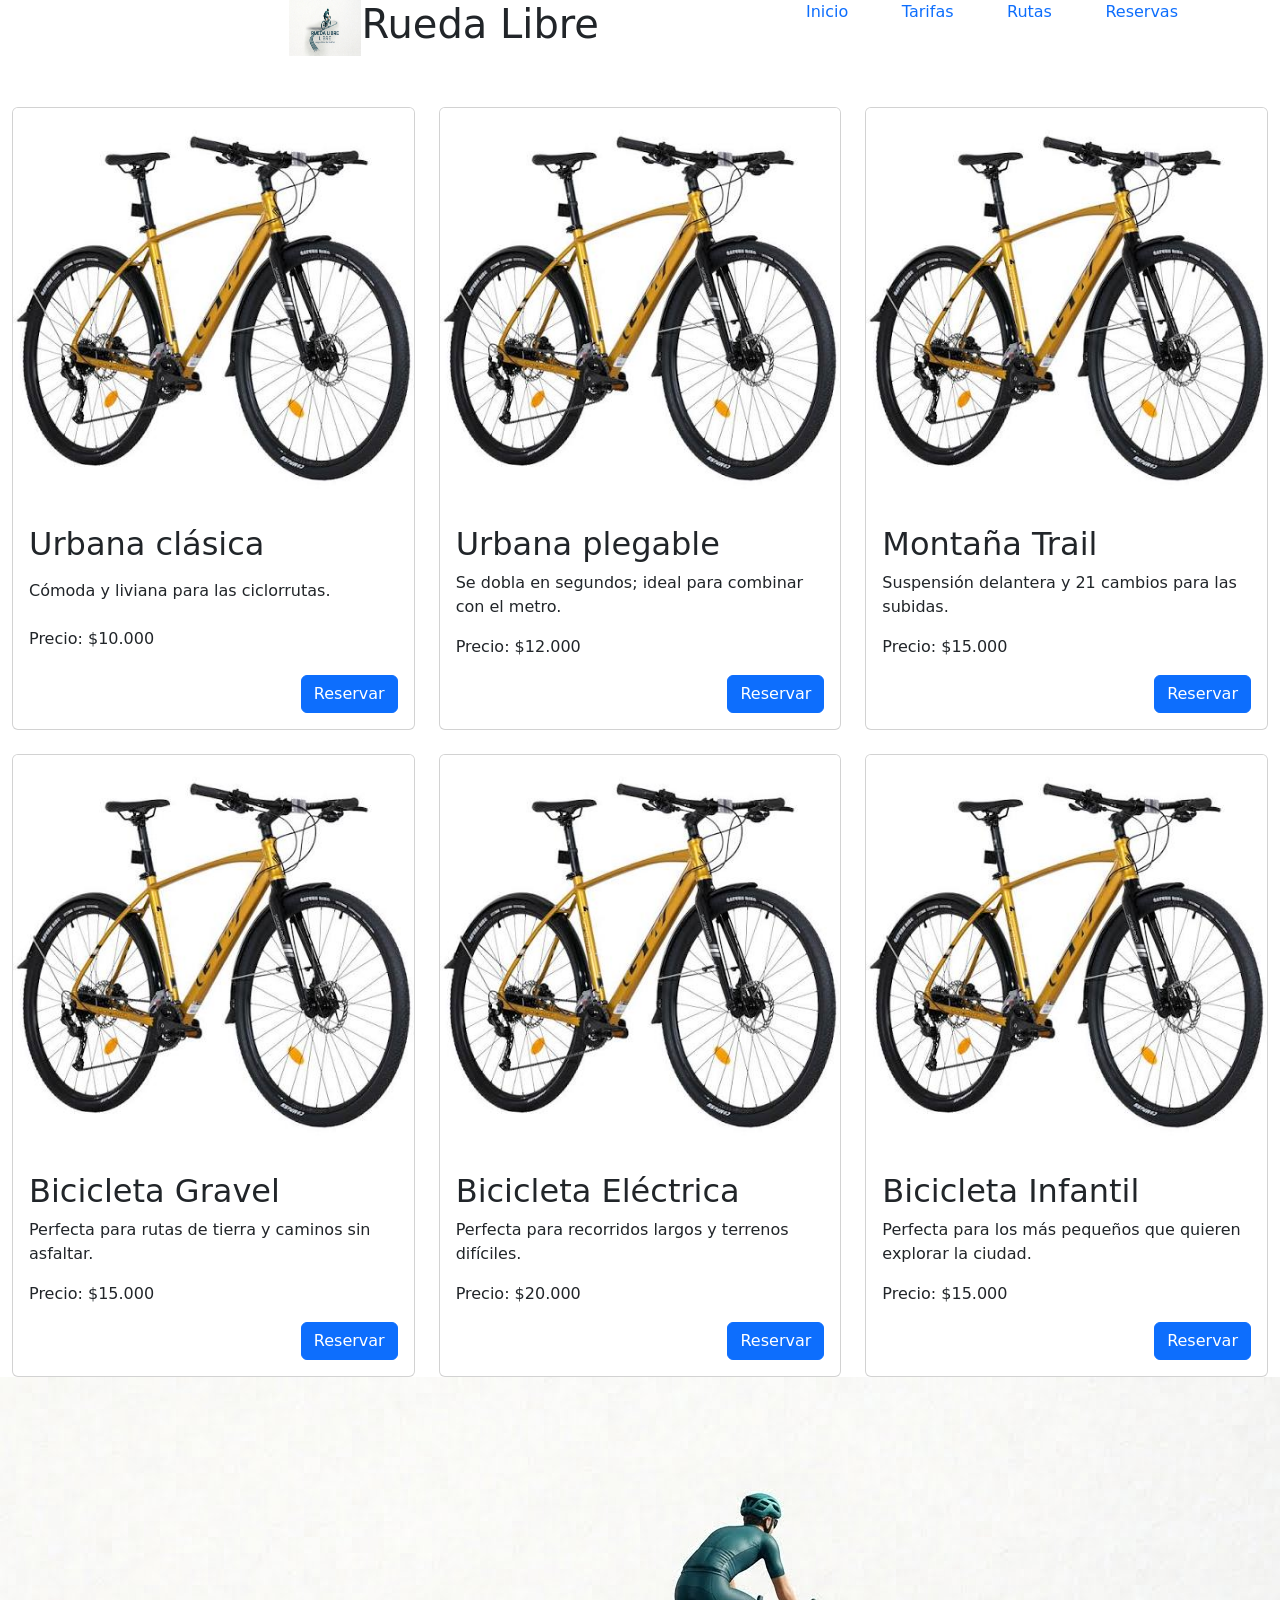
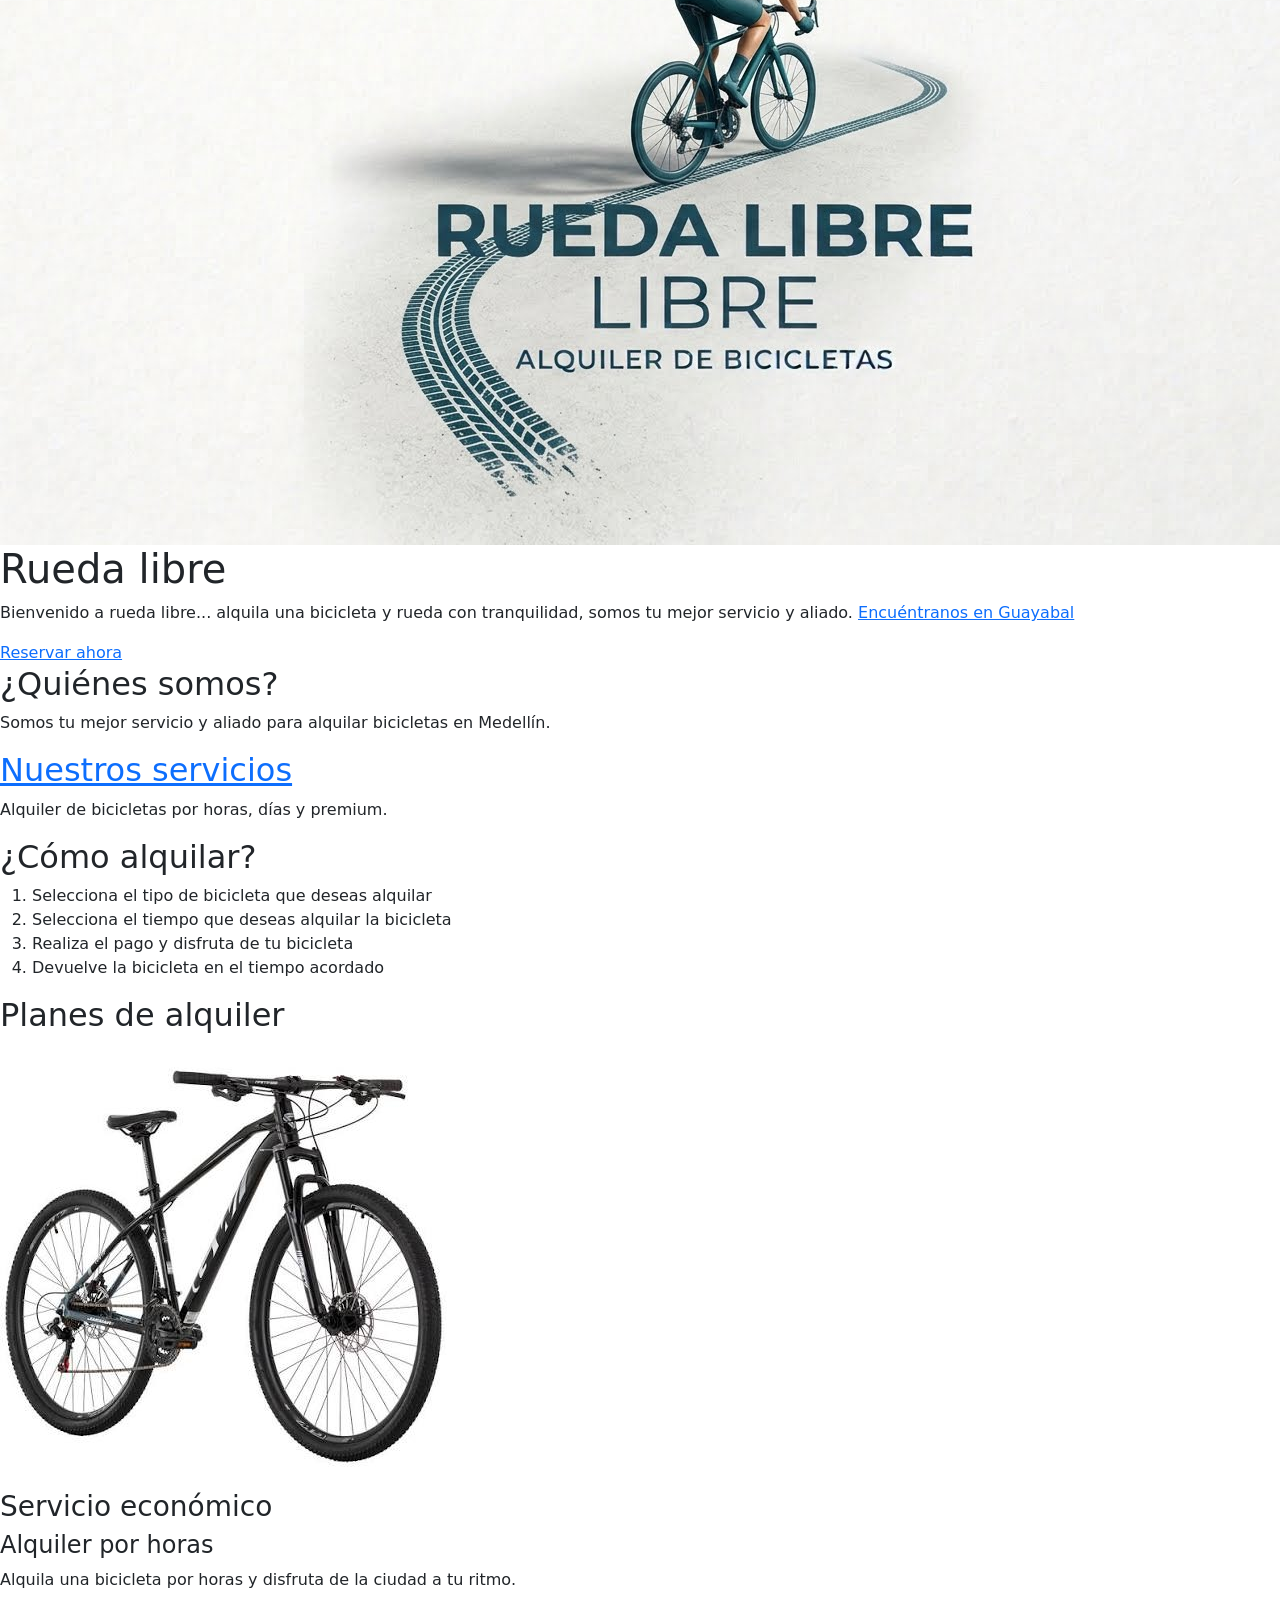
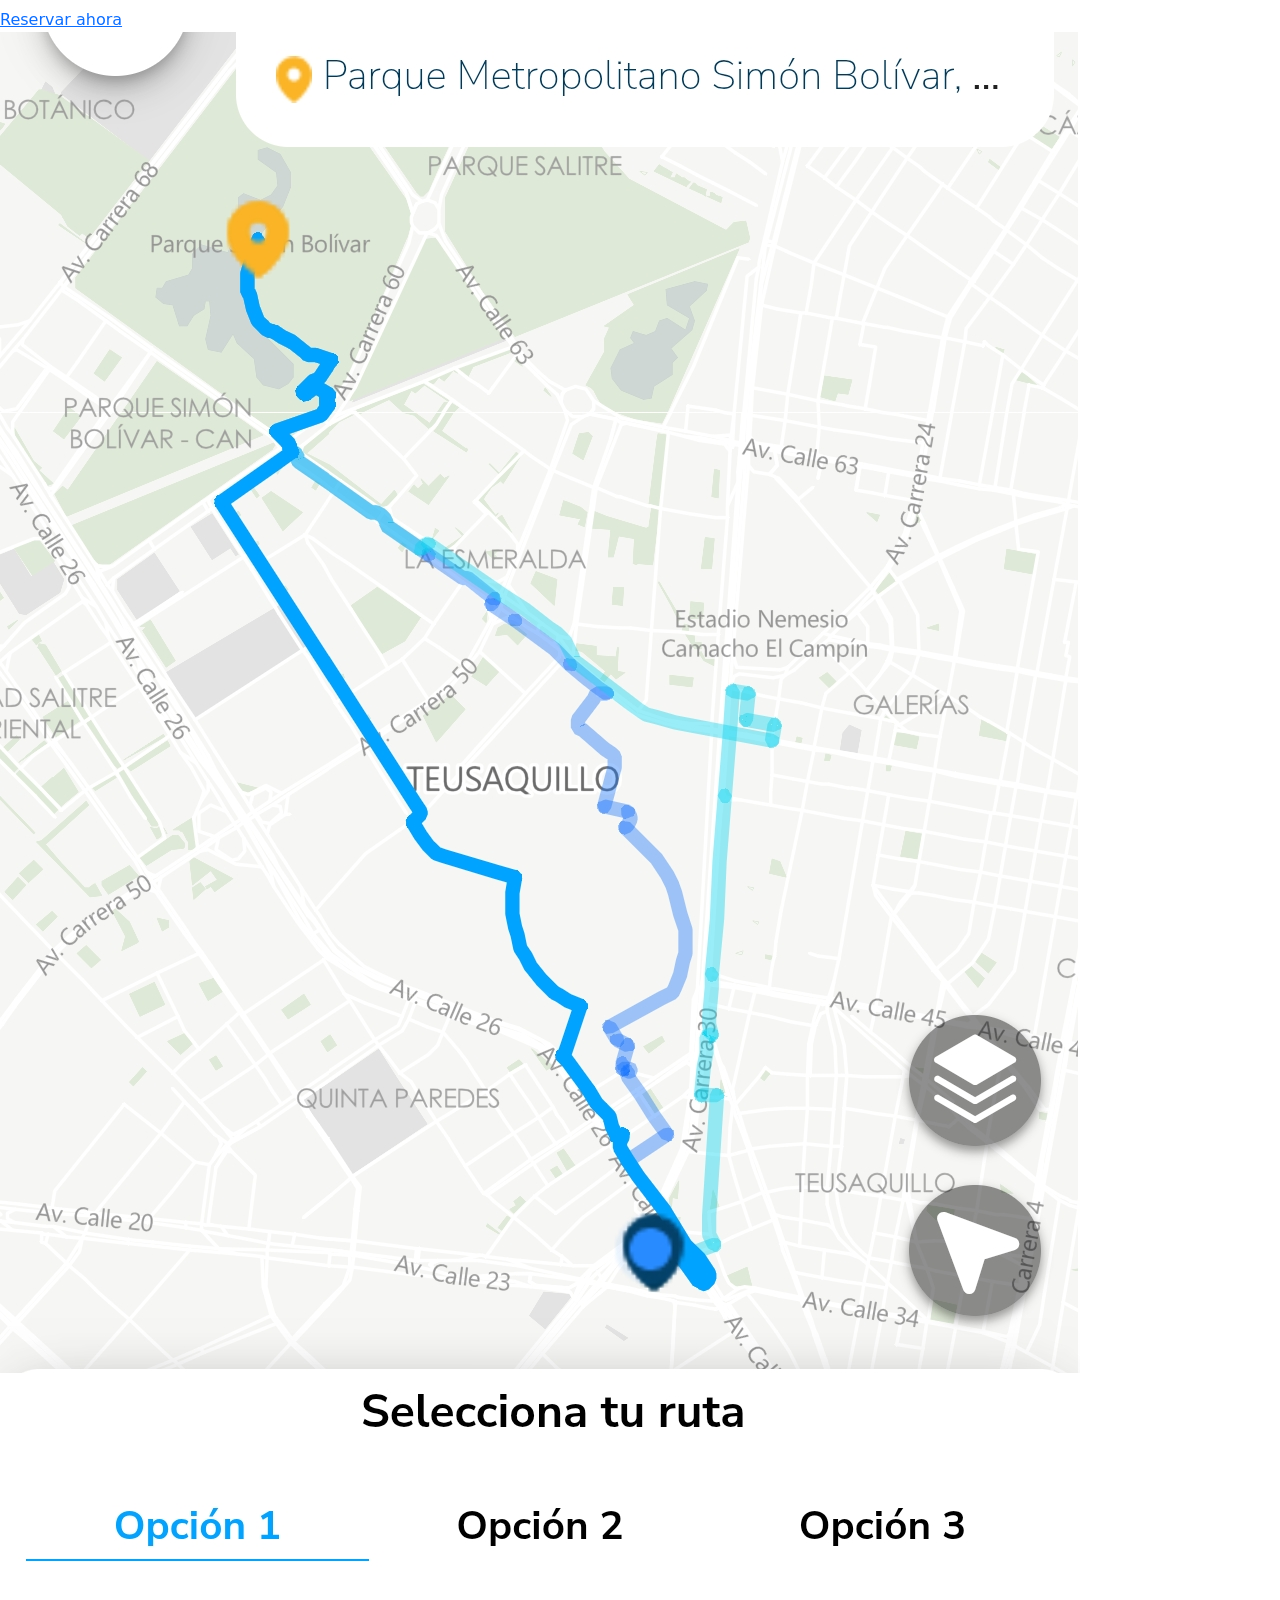
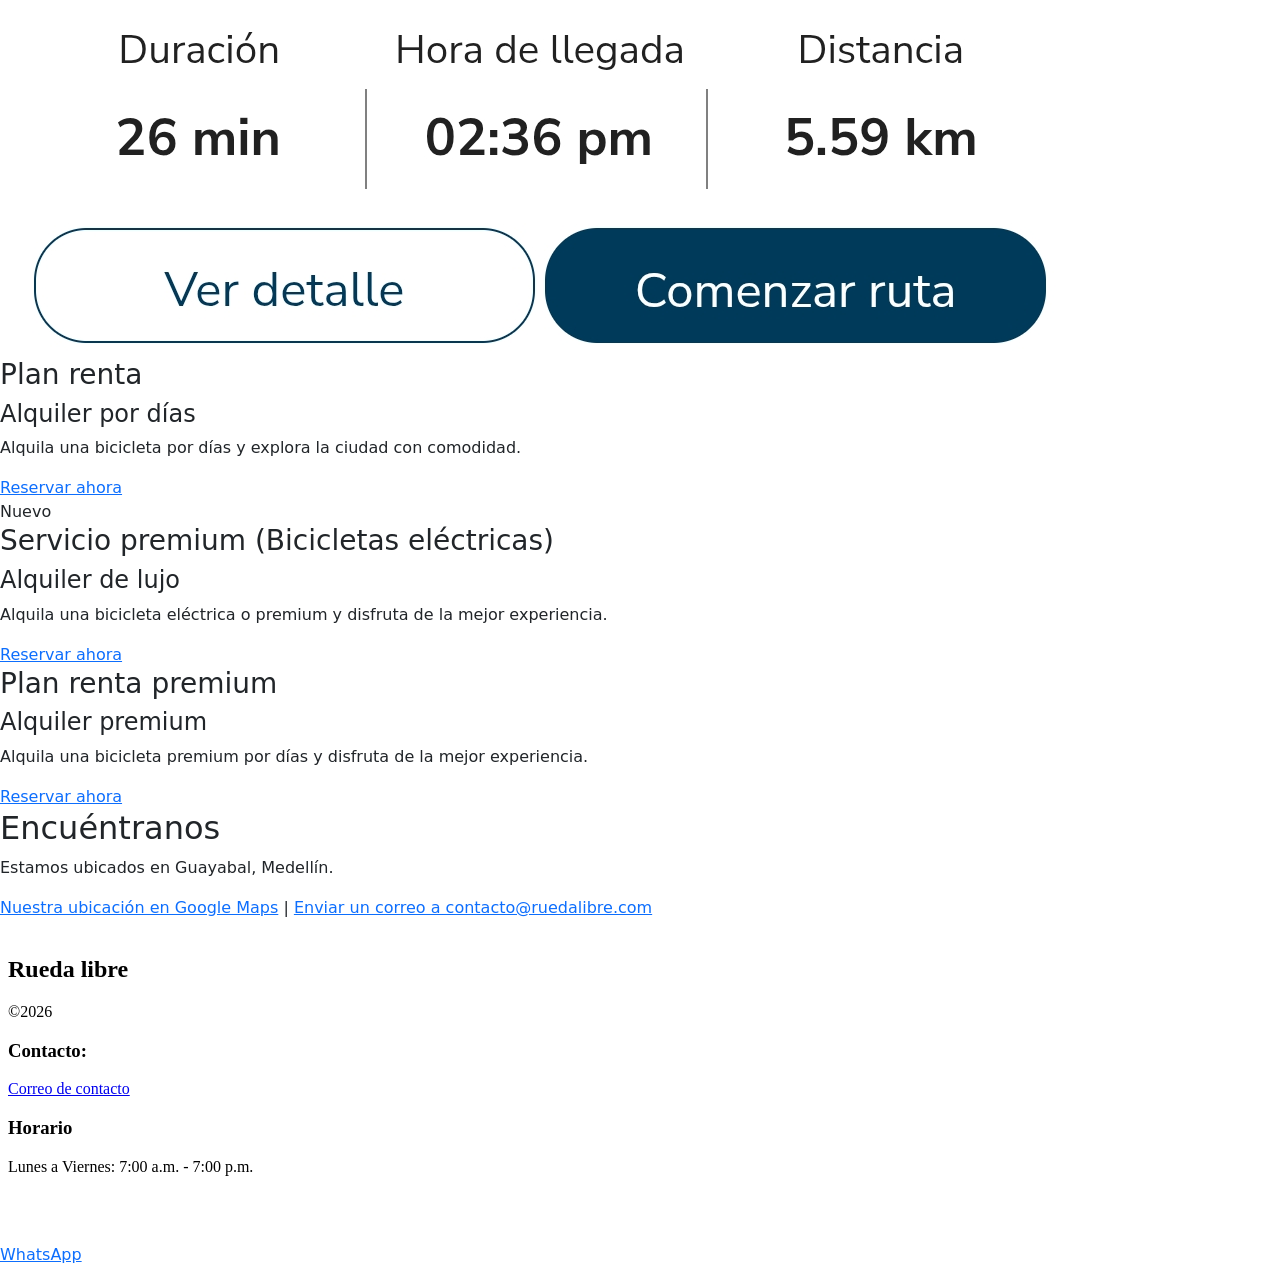
==== commit 882592b6: "feat: responsive de las cards con boostrap" ====
--- a/index.html
+++ b/index.html
@@ -23,115 +23,109 @@
 </head>
 
 <body>
-
-  <section class="flota">
-    <div class="container-fluid d-flex flex-column justify-content-center align-items-center ">
-      <div class="row">
-        <div class="col-12 d-flex justify-content-between g-4">
-          <div class="row g-4">
-            <div class="col-12 col-md-4">
-              <div class="card w-100">
-                <div class="card-img-top">
-                  <img src="./img/TRAIL.jpeg" class="card-img" alt="Bicicleta trail">
-                </div>
-                <div class="card-body d-flex flex-column justify-content-between">
-                  <h2 class="card-title">Urbana clásica</h2>
-                  <p>Cómoda y liviana para las ciclorrutas.</p>
-                  <p>Precio: $10.000</p>
-                  <a href="" class="btn btn-primary align-self-end ">Reservar</a>
-                </div>
-
-              </div>
-            </div>
-
-
-            <div class="col-12 col-md-4">
-              <div class="card">
-                <div class="card-img-top">
-                  <img src="./img/trail.jpeg" class="card-img" alt="Bicicleta trail">
-                </div>
-                <div class="card-body d-flex flex-column justify-content-between">
-                  <h2 class="card-title">Urbana plegable</h2>
-                  <p>Se dobla en segundos; ideal para combinar con el metro.</p>
-                  <p>Precio: $12.000</p>
-                  <a href="" class="btn btn-primary align-self-end">Reservar</a>
-                </div>
-              </div>
-
-
-            </div>
-            <div class="col-12 col-md-4">
-              <div class="card">
-                <div class="card-img-top">
-                  <img src="./img/TRAIL.jpeg" class="card-img" alt="Bicicleta trail">
-                </div>
-                <div class="card-body d-flex flex-column justify-content-between">
-                  <h2 class="card-title">Montaña Trail</h2>
-                  <p>Suspensión delantera y 21 cambios para las subidas.</p>
-                  <p>Precio: $15.000</p>
-                  <a href="" class="btn btn-primary align-self-end">Reservar</a>
-                </div>
-              </div>
-
-
-            </div>
-          </div>
+  <div class="to-do " id="card">
+
+  </div>
+
+<section class="flota">
+    <div class="container-fluid">
+
+        <div class="row justify-content-center g-4">
+
+            <!-- Bicicleta 1 -->
+            <div class="col-12 col-md-6 col-lg-4 col-xl-4 d-flex justify-content-center">
+                <div class="card w-100">
+                    <div class="card-img-top">
+                        <img src="./img/TRAIL.jpeg" class="card-img" alt="Bicicleta trail">
+                    </div>
+                    <div class="card-body d-flex flex-column justify-content-between">
+                        <h2 class="card-title">Urbana clásica</h2>
+                        <p>Cómoda y liviana para las ciclorrutas.</p>
+                        <p>Precio: $10.000</p>
+                        <a href="" class="btn btn-primary align-self-end">Reservar</a>
+                    </div>
+                </div>
+            </div>
+
+            <!-- Bicicleta 2 -->
+            <div class="col-12 col-md-6 col-lg-4 col-xl-4 d-flex justify-content-center">
+                <div class="card w-100">
+                    <div class="card-img-top">
+                        <img src="./img/TRAIL.jpeg" class="card-img" alt="Bicicleta trail">
+                    </div>
+                    <div class="card-body d-flex flex-column justify-content-between">
+                        <h2 class="card-title">Urbana plegable</h2>
+                        <p>Se dobla en segundos; ideal para combinar con el metro.</p>
+                        <p>Precio: $12.000</p>
+                        <a href="" class="btn btn-primary align-self-end">Reservar</a>
+                    </div>
+                </div>
+            </div>
+
+            <!-- Bicicleta 3 -->
+            <div class="col-12 col-md-6 col-lg-4 col-xl-4 d-flex justify-content-center">
+                <div class="card w-100">
+                    <div class="card-img-top">
+                        <img src="./img/TRAIL.jpeg" class="card-img" alt="Bicicleta trail">
+                    </div>
+                    <div class="card-body d-flex flex-column justify-content-between">
+                        <h2 class="card-title">Montaña Trail</h2>
+                        <p>Suspensión delantera y 21 cambios para las subidas.</p>
+                        <p>Precio: $15.000</p>
+                        <a href="" class="btn btn-primary align-self-end">Reservar</a>
+                    </div>
+                </div>
+            </div>
+
+            <!-- Bicicleta 4 -->
+            <div class="col-12 col-md-6 col-lg-4 col-xl-4 d-flex justify-content-center">
+                <div class="card w-100">
+                    <div class="card-img-top">
+                        <img src="./img/TRAIL.jpeg" class="card-img" alt="Bicicleta gravel">
+                    </div>
+                    <div class="card-body d-flex flex-column justify-content-between">
+                        <h2 class="card-title">Bicicleta Gravel</h2>
+                        <p>Perfecta para rutas de tierra y caminos sin asfaltar.</p>
+                        <p>Precio: $15.000</p>
+                        <a href="" class="btn btn-primary align-self-end">Reservar</a>
+                    </div>
+                </div>
+            </div>
+
+            <!-- Bicicleta 5 -->
+            <div class="col-12 col-md-6 col-lg-4 col-xl-4 d-flex justify-content-center">
+                <div class="card w-100">
+                    <div class="card-img-top">
+                        <img src="./img/TRAIL.jpeg" class="card-img" alt="Bicicleta eléctrica">
+                    </div>
+                    <div class="card-body d-flex flex-column justify-content-between">
+                        <h2 class="card-title">Bicicleta Eléctrica</h2>
+                        <p>Perfecta para recorridos largos y terrenos difíciles.</p>
+                        <p>Precio: $20.000</p>
+                        <a href="" class="btn btn-primary align-self-end">Reservar</a>
+                    </div>
+                </div>
+            </div>
+
+            <!-- Bicicleta 6 -->
+            <div class="col-12 col-md-6 col-lg-4 col-xl-4 d-flex justify-content-center">
+                <div class="card w-100">
+                    <div class="card-img-top">
+                        <img src="./img/TRAIL.jpeg" class="card-img" alt="Bicicleta infantil">
+                    </div>
+                    <div class="card-body d-flex flex-column justify-content-between">
+                        <h2 class="card-title">Bicicleta Infantil</h2>
+                        <p>Perfecta para los más pequeños que quieren explorar la ciudad.</p>
+                        <p>Precio: $15.000</p>
+                        <a href="" class="btn btn-primary align-self-end">Reservar</a>
+                    </div>
+                </div>
+            </div>
+
         </div>
-
-      </div>
-      <div class="row">
-        <div class="col-12 d-flex justify-content-between g-4">
-          <div class="row g-4">
-            <div class="col-12 col-md-4">
-              <div class="card w-100">
-                <div class="card-img-top">
-                  <img src="./img/TRAIL.jpeg" class="card-img" alt="Bicicleta gravel">
-                </div>
-                <div class="card-body d-flex flex-column justify-content-between">
-                  <h2 class="card-title">Bicicleta Gravel</h2>
-                  <p>Perfecta para rutas de tierra y caminos sin asfaltar.</p>
-                  <p>Precio: $15.000</p>
-                  <a href="" class="btn btn-primary align-self-end">Reservar</a>
-                </div>
-
-              </div>
-            </div>
-
-
-            <div class="col-12 col-md-4">
-              <div class="card">
-                <div class="card-img-top">
-                  <img src="./img/trail.jpeg" class="card-img" alt="Bicicleta electrica">
-                </div>
-                <div class="card-body d-flex flex-column justify-content-between">
-                  <h2 class="card-title">Bicicleta Eléctrica</h2>
-                  <p>Perfecta para recorridos largos y terrenos difíciles.</p>
-                  <p>Precio: $20.000</p>
-                  <a href="" class="btn btn-primary align-self-end">Reservar</a>
-                </div>
-              </div>
-
-
-            </div>
-            <div class="col-12 col-md-4">
-              <div class="card ">
-                <div class="card-img-top">
-                  <img src="./img/TRAIL.jpeg" class="card-img" alt="Bicicleta infantil">
-                </div>
-                <div class="card-body d-flex flex-column justify-content-between">
-                  <h2 class="card-title">Bicicleta Infantil</h2>
-                  <p>Perfecta para los más pequeños que quieren explorar la ciudad.</p>
-                  <p>Precio: $15.000</p>
-                  <a href="" class="btn btn-primary align-self-end">Reservar</a>
-                </div>
-              </div>
-
-
-            </div>
-          </div>
-        </div>
-
-  </section>
+    </div>
+</section>
+
   <header>
     <img src="./img/logo.jpeg" alt="Logotipo de Rueda Libre" class="logo-marca" />
   </header>
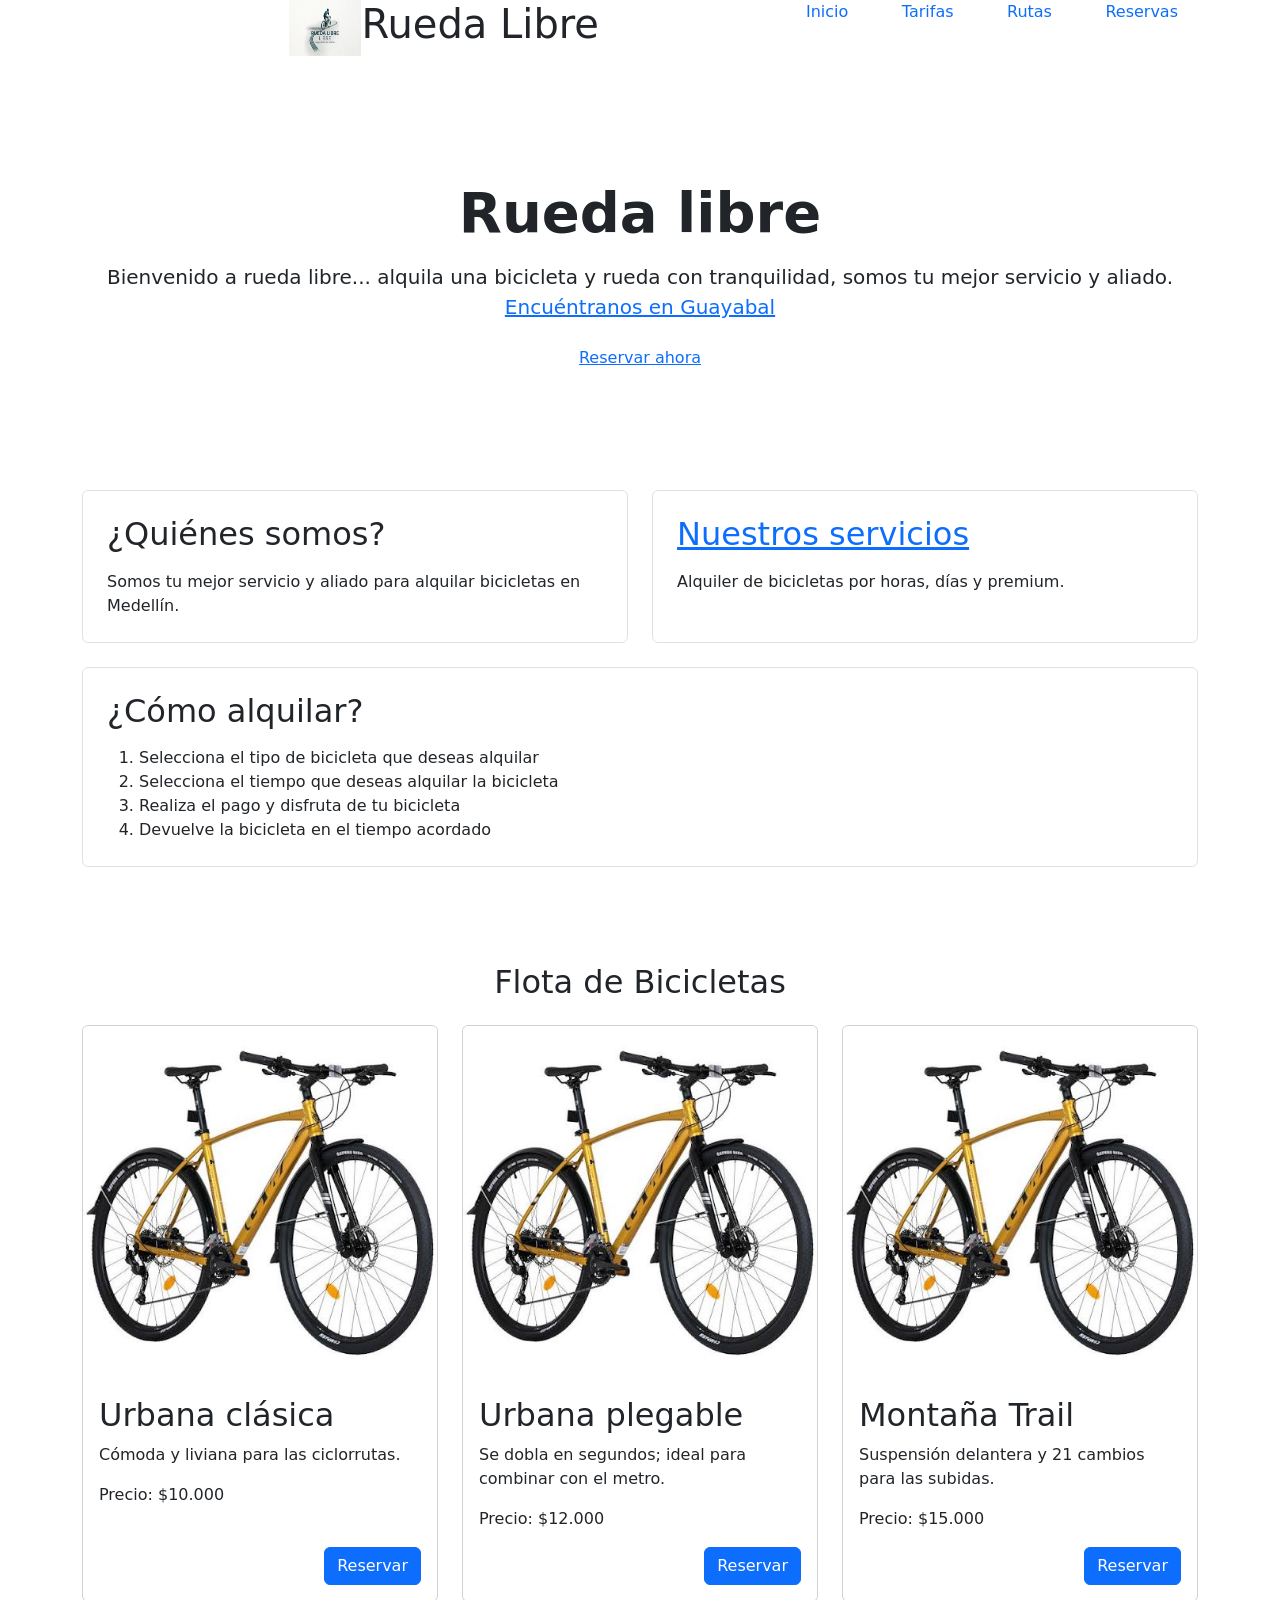
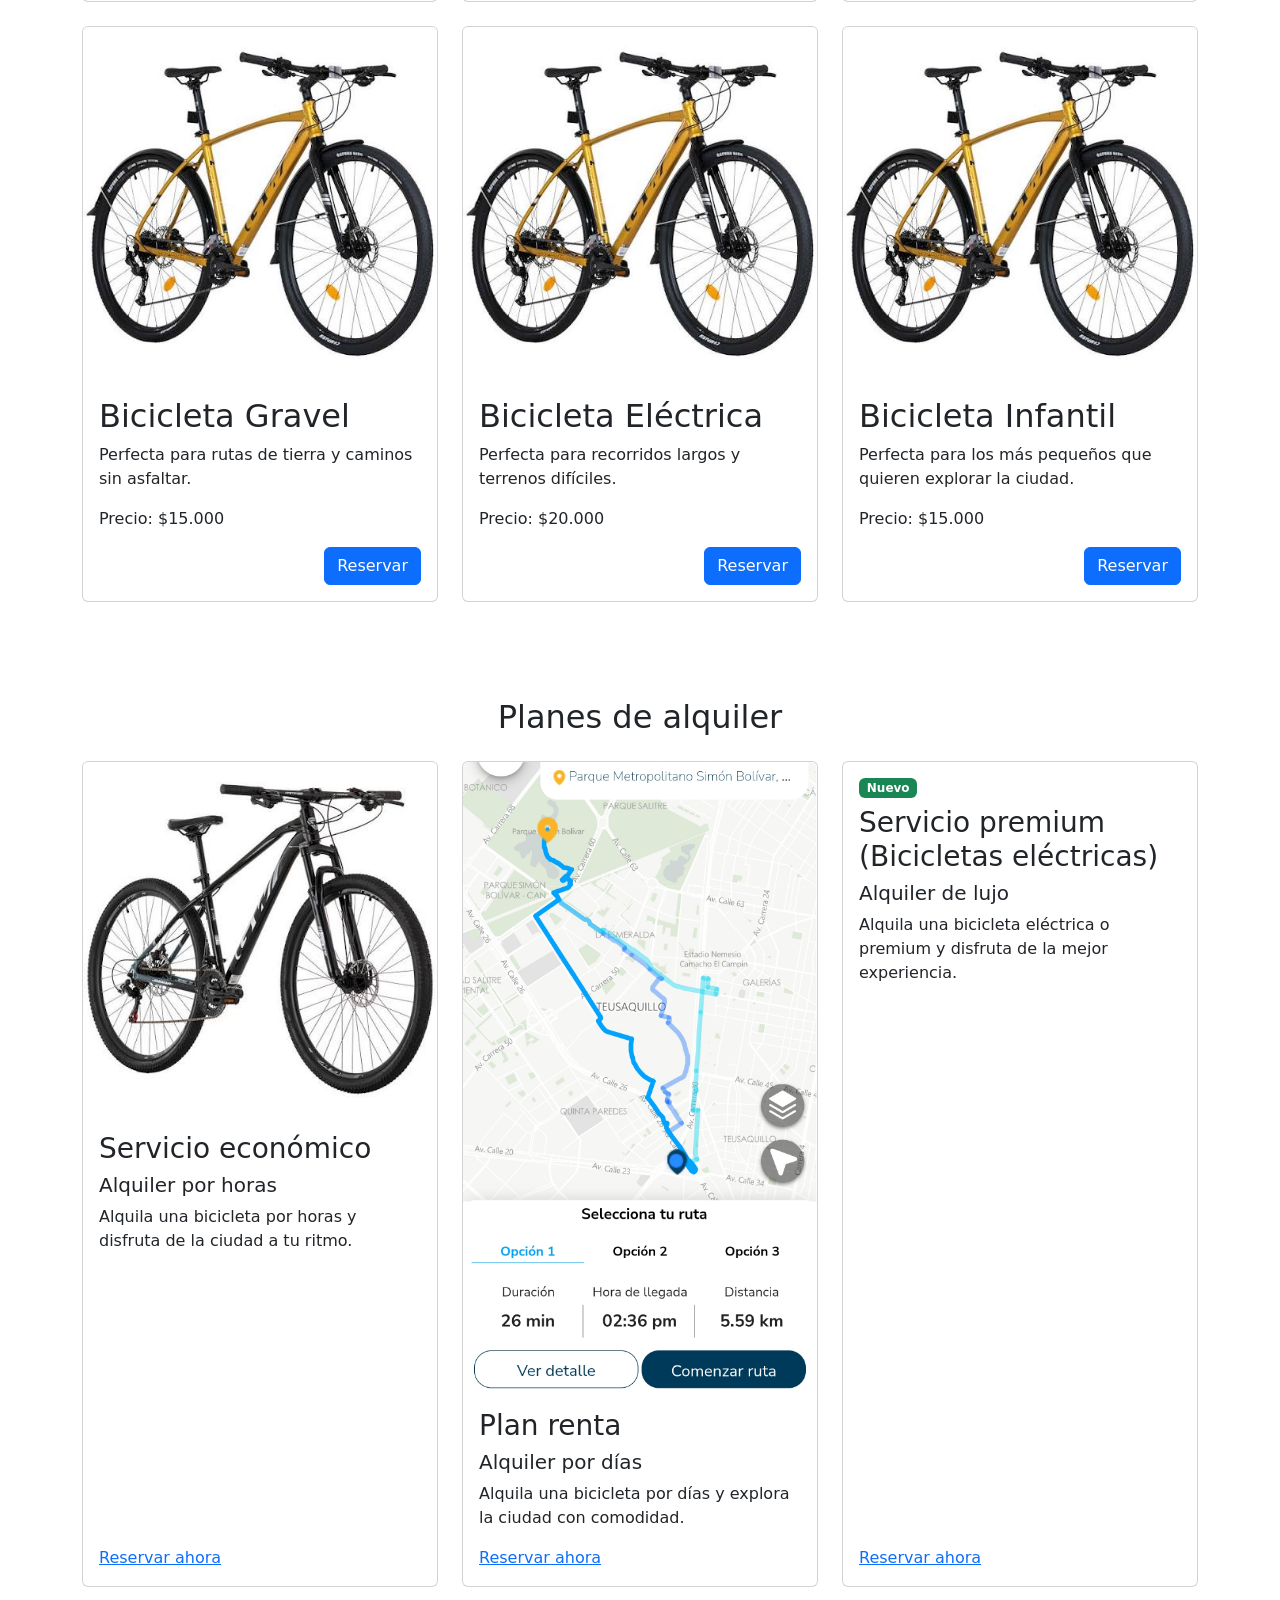
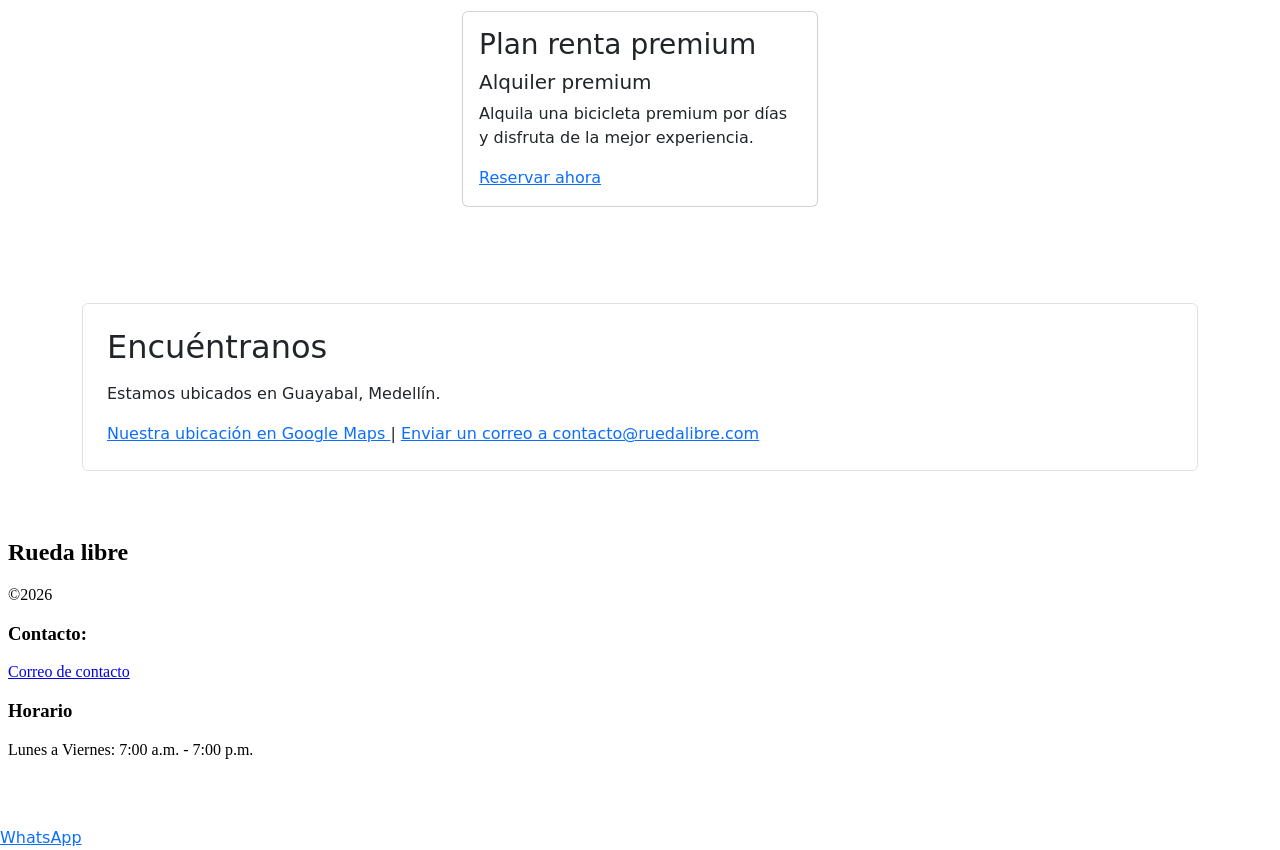
==== commit 4dc7adad: "feat: casi terminamos dia 2: solo falta pasar reservas a boostrap" ====
--- a/index.html
+++ b/index.html
@@ -2,231 +2,576 @@
 <html lang="es">
 
 <head>
-  <meta charset="UTF-8" />
-  <meta name="viewport" content="width=device-width, initial-scale=1.0" />
-  <title>Rueda libre | alquiler de bicicletas en Medellín</title>
-
-  <!-- 1. Google Fonts (enlaces completos corregidos) -->
-  <link rel="preconnect" href="https://fonts.googleapis.com">
-  <link rel="preconnect" href="https://fonts.gstatic.com" crossorigin>
-  <link href="https://fonts.googleapis.com/css2?family=Montserrat:wght@700&family=Open+Sans:wght@400;600&display=swap"
-    rel="stylesheet">
-  <link href="https://cdn.jsdelivr.net/npm/bootstrap@5.3.9/dist/css/bootstrap.min.css" rel="stylesheet"
-    integrity="sha384-yEPZ7jP9S0QKiUQ0m3jjsO4ProIW7wvR9gXkI7JOGa2XVsw53Yke2bsdkBbjmmiX" crossorigin="anonymous">
-
-  <iframe src="./html/nav.html" width="100%" height="100" frameborder="0" title="Nav bar"></iframe>
-
-  <!-- 2. Hoja de estilos externa -->
-  <link rel="stylesheet" href="./css/styles.css">
-
-
+    <meta charset="UTF-8">
+    <meta name="viewport" content="width=device-width, initial-scale=1.0">
+
+    <title>Rueda libre | alquiler de bicicletas en Medellín</title>
+
+    <!-- Google Fonts -->
+    <link rel="preconnect" href="https://fonts.googleapis.com">
+    <link rel="preconnect" href="https://fonts.gstatic.com" crossorigin>
+    <link href="https://fonts.googleapis.com/css2?family=Montserrat:wght@700&family=Open+Sans:wght@400;600&display=swap"
+        rel="stylesheet">
+
+    <!-- Bootstrap -->
+    <link href="https://cdn.jsdelivr.net/npm/bootstrap@5.3.9/dist/css/bootstrap.min.css"
+        rel="stylesheet"
+        integrity="sha384-yEPZ7jP9S0QKiUQ0m3jjsO4ProIW7wvR9gXkI7JOGa2XVsw53Yke2bsdkBbjmmiX"
+        crossorigin="anonymous">
+
+    <!-- Hoja de estilos externa -->
+    <link rel="stylesheet" href="./css/styles.css">
 </head>
 
 <body>
-  <div class="to-do " id="card">
-
-  </div>
-
-<section class="flota">
-    <div class="container-fluid">
-
-        <div class="row justify-content-center g-4">
-
-            <!-- Bicicleta 1 -->
-            <div class="col-12 col-md-6 col-lg-4 col-xl-4 d-flex justify-content-center">
-                <div class="card w-100">
-                    <div class="card-img-top">
-                        <img src="./img/TRAIL.jpeg" class="card-img" alt="Bicicleta trail">
-                    </div>
-                    <div class="card-body d-flex flex-column justify-content-between">
-                        <h2 class="card-title">Urbana clásica</h2>
-                        <p>Cómoda y liviana para las ciclorrutas.</p>
-                        <p>Precio: $10.000</p>
-                        <a href="" class="btn btn-primary align-self-end">Reservar</a>
-                    </div>
-                </div>
+
+    <!-- Navegación -->
+    <iframe src="./html/nav.html"
+        width="100%"
+        height="100"
+        frameborder="0"
+        title="Nav bar">
+    </iframe>
+
+    <div class="to-do" id="card"></div>
+
+    <main>
+
+        <!-- Portada -->
+        <section class="portada container-fluid py-5 text-center">
+
+            <div class="container py-4">
+
+                <h1 class="display-4 fw-bold mb-3">
+                    Rueda libre
+                </h1>
+
+                <p class="lead mb-4">
+                    Bienvenido a rueda libre... alquila una bicicleta y rueda con
+                    tranquilidad, somos tu mejor servicio y aliado.
+
+                    <a href="#encuentranos">
+                        Encuéntranos en Guayabal
+                    </a>
+                </p>
+
+                <a href="./html/reservas.html" class="btn-cta">
+                    Reservar ahora
+                </a>
+
             </div>
 
-            <!-- Bicicleta 2 -->
-            <div class="col-12 col-md-6 col-lg-4 col-xl-4 d-flex justify-content-center">
-                <div class="card w-100">
-                    <div class="card-img-top">
-                        <img src="./img/TRAIL.jpeg" class="card-img" alt="Bicicleta trail">
-                    </div>
-                    <div class="card-body d-flex flex-column justify-content-between">
-                        <h2 class="card-title">Urbana plegable</h2>
-                        <p>Se dobla en segundos; ideal para combinar con el metro.</p>
-                        <p>Precio: $12.000</p>
-                        <a href="" class="btn btn-primary align-self-end">Reservar</a>
-                    </div>
-                </div>
+        </section>
+
+
+        <!-- Información general -->
+        <section class="container py-5">
+
+            <div class="row g-4">
+
+                <div class="col-12 col-md-6">
+
+                    <div class="border rounded p-4 h-100">
+
+                        <h2 class="mb-3">
+                            ¿Quiénes somos?
+                        </h2>
+
+                        <p class="mb-0">
+                            Somos tu mejor servicio y aliado para alquilar bicicletas en Medellín.
+                        </p>
+
+                    </div>
+
+                </div>
+
+
+                <div class="col-12 col-md-6">
+
+                    <div class="border rounded p-4 h-100">
+
+                        <h2 class="mb-3">
+                            <a href="./html/tarifas.html">
+                                Nuestros servicios
+                            </a>
+                        </h2>
+
+                        <p class="mb-0">
+                            Alquiler de bicicletas por horas, días y premium.
+                        </p>
+
+                    </div>
+
+                </div>
+
+
+                <div class="col-12">
+
+                    <div class="border rounded p-4">
+
+                        <h2 class="mb-3">
+                            ¿Cómo alquilar?
+                        </h2>
+
+                        <ol class="mb-0">
+                            <li>Selecciona el tipo de bicicleta que deseas alquilar</li>
+                            <li>Selecciona el tiempo que deseas alquilar la bicicleta</li>
+                            <li>Realiza el pago y disfruta de tu bicicleta</li>
+                            <li>Devuelve la bicicleta en el tiempo acordado</li>
+                        </ol>
+
+                    </div>
+
+                </div>
+
             </div>
 
-            <!-- Bicicleta 3 -->
-            <div class="col-12 col-md-6 col-lg-4 col-xl-4 d-flex justify-content-center">
-                <div class="card w-100">
-                    <div class="card-img-top">
-                        <img src="./img/TRAIL.jpeg" class="card-img" alt="Bicicleta trail">
-                    </div>
-                    <div class="card-body d-flex flex-column justify-content-between">
-                        <h2 class="card-title">Montaña Trail</h2>
-                        <p>Suspensión delantera y 21 cambios para las subidas.</p>
-                        <p>Precio: $15.000</p>
-                        <a href="" class="btn btn-primary align-self-end">Reservar</a>
-                    </div>
-                </div>
+        </section>
+
+
+        <!-- Flota de bicicletas -->
+        <section class="flota container-fluid py-5">
+
+            <div class="container">
+
+                <h2 class="text-center mb-4">
+                    Flota de Bicicletas
+                </h2>
+
+                <div class="row justify-content-center g-4">
+
+                    <!-- Bicicleta 1 -->
+                    <div class="col-12 col-md-6 col-lg-4">
+
+                        <div class="card h-100">
+
+                            <img src="./img/TRAIL.jpeg"
+                                class="card-img-top"
+                                alt="Bicicleta trail">
+
+                            <div class="card-body d-flex flex-column">
+
+                                <h2 class="card-title">
+                                    Urbana clásica
+                                </h2>
+
+                                <p>
+                                    Cómoda y liviana para las ciclorrutas.
+                                </p>
+
+                                <p>
+                                    Precio: $10.000
+                                </p>
+
+                                <a href="" class="btn btn-primary mt-auto align-self-end">
+                                    Reservar
+                                </a>
+
+                            </div>
+
+                        </div>
+
+                    </div>
+
+
+                    <!-- Bicicleta 2 -->
+                    <div class="col-12 col-md-6 col-lg-4">
+
+                        <div class="card h-100">
+
+                            <img src="./img/TRAIL.jpeg"
+                                class="card-img-top"
+                                alt="Bicicleta trail">
+
+                            <div class="card-body d-flex flex-column">
+
+                                <h2 class="card-title">
+                                    Urbana plegable
+                                </h2>
+
+                                <p>
+                                    Se dobla en segundos; ideal para combinar con el metro.
+                                </p>
+
+                                <p>
+                                    Precio: $12.000
+                                </p>
+
+                                <a href="" class="btn btn-primary mt-auto align-self-end">
+                                    Reservar
+                                </a>
+
+                            </div>
+
+                        </div>
+
+                    </div>
+
+
+                    <!-- Bicicleta 3 -->
+                    <div class="col-12 col-md-6 col-lg-4">
+
+                        <div class="card h-100">
+
+                            <img src="./img/TRAIL.jpeg"
+                                class="card-img-top"
+                                alt="Bicicleta trail">
+
+                            <div class="card-body d-flex flex-column">
+
+                                <h2 class="card-title">
+                                    Montaña Trail
+                                </h2>
+
+                                <p>
+                                    Suspensión delantera y 21 cambios para las subidas.
+                                </p>
+
+                                <p>
+                                    Precio: $15.000
+                                </p>
+
+                                <a href="" class="btn btn-primary mt-auto align-self-end">
+                                    Reservar
+                                </a>
+
+                            </div>
+
+                        </div>
+
+                    </div>
+
+
+                    <!-- Bicicleta 4 -->
+                    <div class="col-12 col-md-6 col-lg-4">
+
+                        <div class="card h-100">
+
+                            <img src="./img/TRAIL.jpeg"
+                                class="card-img-top"
+                                alt="Bicicleta gravel">
+
+                            <div class="card-body d-flex flex-column">
+
+                                <h2 class="card-title">
+                                    Bicicleta Gravel
+                                </h2>
+
+                                <p>
+                                    Perfecta para rutas de tierra y caminos sin asfaltar.
+                                </p>
+
+                                <p>
+                                    Precio: $15.000
+                                </p>
+
+                                <a href="" class="btn btn-primary mt-auto align-self-end">
+                                    Reservar
+                                </a>
+
+                            </div>
+
+                        </div>
+
+                    </div>
+
+
+                    <!-- Bicicleta 5 -->
+                    <div class="col-12 col-md-6 col-lg-4">
+
+                        <div class="card h-100">
+
+                            <img src="./img/TRAIL.jpeg"
+                                class="card-img-top"
+                                alt="Bicicleta eléctrica">
+
+                            <div class="card-body d-flex flex-column">
+
+                                <h2 class="card-title">
+                                    Bicicleta Eléctrica
+                                </h2>
+
+                                <p>
+                                    Perfecta para recorridos largos y terrenos difíciles.
+                                </p>
+
+                                <p>
+                                    Precio: $20.000
+                                </p>
+
+                                <a href="" class="btn btn-primary mt-auto align-self-end">
+                                    Reservar
+                                </a>
+
+                            </div>
+
+                        </div>
+
+                    </div>
+
+
+                    <!-- Bicicleta 6 -->
+                    <div class="col-12 col-md-6 col-lg-4">
+
+                        <div class="card h-100">
+
+                            <img src="./img/TRAIL.jpeg"
+                                class="card-img-top"
+                                alt="Bicicleta infantil">
+
+                            <div class="card-body d-flex flex-column">
+
+                                <h2 class="card-title">
+                                    Bicicleta Infantil
+                                </h2>
+
+                                <p>
+                                    Perfecta para los más pequeños que quieren explorar la ciudad.
+                                </p>
+
+                                <p>
+                                    Precio: $15.000
+                                </p>
+
+                                <a href="" class="btn btn-primary mt-auto align-self-end">
+                                    Reservar
+                                </a>
+
+                            </div>
+
+                        </div>
+
+                    </div>
+
+                </div>
+
             </div>
 
-            <!-- Bicicleta 4 -->
-            <div class="col-12 col-md-6 col-lg-4 col-xl-4 d-flex justify-content-center">
-                <div class="card w-100">
-                    <div class="card-img-top">
-                        <img src="./img/TRAIL.jpeg" class="card-img" alt="Bicicleta gravel">
-                    </div>
-                    <div class="card-body d-flex flex-column justify-content-between">
-                        <h2 class="card-title">Bicicleta Gravel</h2>
-                        <p>Perfecta para rutas de tierra y caminos sin asfaltar.</p>
-                        <p>Precio: $15.000</p>
-                        <a href="" class="btn btn-primary align-self-end">Reservar</a>
-                    </div>
-                </div>
+        </section>
+
+
+        <!-- Planes de alquiler -->
+        <section class="container py-5">
+
+            <h2 class="text-center mb-4">
+                Planes de alquiler
+            </h2>
+
+            <div class="row justify-content-center g-4">
+
+                <!-- Servicio económico -->
+                <div class="col-12 col-md-6 col-lg-4">
+
+                    <article class="card h-100">
+
+                        <img src="./img/bici.jpeg"
+                            class="card-img-top"
+                            alt="Bicicleta disponible para alquiler en Rueda Libre">
+
+                        <div class="card-body d-flex flex-column">
+
+                            <h3 class="card-title">
+                                Servicio económico
+                            </h3>
+
+                            <h4 class="h5">
+                                Alquiler por horas
+                            </h4>
+
+                            <p>
+                                Alquila una bicicleta por horas y disfruta de la ciudad a tu ritmo.
+                            </p>
+
+                            <a href="./html/reservas.html"
+                                class="btn-cta mt-auto align-self-start">
+                                Reservar ahora
+                            </a>
+
+                        </div>
+
+                    </article>
+
+                </div>
+
+
+                <!-- Plan renta -->
+                <div class="col-12 col-md-6 col-lg-4">
+
+                    <article class="card h-100">
+
+                        <img src="./img/ruta.png"
+                            class="card-img-top"
+                            alt="Ruta recomendada para recorridos en bicicleta por Medellín">
+
+                        <div class="card-body d-flex flex-column">
+
+                            <h3 class="card-title">
+                                Plan renta
+                            </h3>
+
+                            <h4 class="h5">
+                                Alquiler por días
+                            </h4>
+
+                            <p>
+                                Alquila una bicicleta por días y explora la ciudad con comodidad.
+                            </p>
+
+                            <a href="./html/reservas.html"
+                                class="btn-cta mt-auto align-self-start">
+                                Reservar ahora
+                            </a>
+
+                        </div>
+
+                    </article>
+
+                </div>
+
+
+                <!-- Servicio premium -->
+                <div class="col-12 col-md-6 col-lg-4">
+
+                    <article class="card h-100">
+
+                        <div class="card-body d-flex flex-column">
+
+                            <span class="badge text-bg-success align-self-start mb-2">
+                                Nuevo
+                            </span>
+
+                            <h3 class="card-title">
+                                Servicio premium (Bicicletas eléctricas)
+                            </h3>
+
+                            <h4 class="h5">
+                                Alquiler de lujo
+                            </h4>
+
+                            <p>
+                                Alquila una bicicleta eléctrica o premium y disfruta de la mejor experiencia.
+                            </p>
+
+                            <a href="./html/reservas.html"
+                                class="btn-cta mt-auto align-self-start">
+                                Reservar ahora
+                            </a>
+
+                        </div>
+
+                    </article>
+
+                </div>
+
+
+                <!-- Plan renta premium -->
+                <div class="col-12 col-md-6 col-lg-4">
+
+                    <article class="card h-100">
+
+                        <div class="card-body d-flex flex-column">
+
+                            <h3 class="card-title">
+                                Plan renta premium
+                            </h3>
+
+                            <h4 class="h5">
+                                Alquiler premium
+                            </h4>
+
+                            <p>
+                                Alquila una bicicleta premium por días y disfruta de la mejor experiencia.
+                            </p>
+
+                            <a href="./html/reservas.html"
+                                class="btn-cta mt-auto align-self-start">
+                                Reservar ahora
+                            </a>
+
+                        </div>
+
+                    </article>
+
+                </div>
+
             </div>
 
-            <!-- Bicicleta 5 -->
-            <div class="col-12 col-md-6 col-lg-4 col-xl-4 d-flex justify-content-center">
-                <div class="card w-100">
-                    <div class="card-img-top">
-                        <img src="./img/TRAIL.jpeg" class="card-img" alt="Bicicleta eléctrica">
-                    </div>
-                    <div class="card-body d-flex flex-column justify-content-between">
-                        <h2 class="card-title">Bicicleta Eléctrica</h2>
-                        <p>Perfecta para recorridos largos y terrenos difíciles.</p>
-                        <p>Precio: $20.000</p>
-                        <a href="" class="btn btn-primary align-self-end">Reservar</a>
-                    </div>
-                </div>
+        </section>
+
+
+        <!-- Ubicación y contacto -->
+        <section id="encuentranos" class="container-fluid py-5">
+
+            <div class="container">
+
+                <div class="border rounded p-4">
+
+                    <h2 class="mb-3">
+                        Encuéntranos
+                    </h2>
+
+                    <p>
+                        Estamos ubicados en Guayabal, Medellín.
+                    </p>
+
+                    <p class="mb-0">
+
+                        <a href="https://www.google.com/maps/search/?api=1&query=Guayabal+Medellin"
+                            target="_blank"
+                            rel="noopener noreferrer">
+                            Nuestra ubicación en Google Maps
+                        </a>
+
+                        |
+
+                        <a href="mailto:contacto@ruedalibre.com">
+                            Enviar un correo a contacto@ruedalibre.com
+                        </a>
+
+                    </p>
+
+                </div>
+
             </div>
 
-            <!-- Bicicleta 6 -->
-            <div class="col-12 col-md-6 col-lg-4 col-xl-4 d-flex justify-content-center">
-                <div class="card w-100">
-                    <div class="card-img-top">
-                        <img src="./img/TRAIL.jpeg" class="card-img" alt="Bicicleta infantil">
-                    </div>
-                    <div class="card-body d-flex flex-column justify-content-between">
-                        <h2 class="card-title">Bicicleta Infantil</h2>
-                        <p>Perfecta para los más pequeños que quieren explorar la ciudad.</p>
-                        <p>Precio: $15.000</p>
-                        <a href="" class="btn btn-primary align-self-end">Reservar</a>
-                    </div>
-                </div>
-            </div>
-
-        </div>
-    </div>
-</section>
-
-  <header>
-    <img src="./img/logo.jpeg" alt="Logotipo de Rueda Libre" class="logo-marca" />
-  </header>
-
-  <main>
-    <!-- Portada con tus textos originales -->
-    <section class="portada">
-      <h1>Rueda libre</h1>
-      <p>
-        Bienvenido a rueda libre... alquila una bicicleta y rueda con
-        tranquilidad, somos tu mejor servicio y aliado.
-        <a href="#encuentranos">Encuéntranos en Guayabal</a>
-      </p>
-      <a href="./html/reservas.html" class="btn-cta">Reservar ahora</a>
-    </section>
-
-    <!-- Información general y pasos originales -->
-    <section>
-      <h2>¿Quiénes somos?</h2>
-      <p>Somos tu mejor servicio y aliado para alquilar bicicletas en Medellín.</p>
-
-      <h2><a href="./html/tarifas.html">Nuestros servicios</a></h2>
-      <p>Alquiler de bicicletas por horas, días y premium.</p>
-
-      <h2>¿Cómo alquilar?</h2>
-      <ol>
-        <li>Selecciona el tipo de bicicleta que deseas alquilar</li>
-        <li>Selecciona el tiempo que deseas alquilar la bicicleta</li>
-        <li>Realiza el pago y disfruta de tu bicicleta</li>
-        <li>Devuelve la bicicleta en el tiempo acordado</li>
-      </ol>
-    </section>
-
-    <!-- Tus 4 servicios originales convertidos en tarjetas (sin repetir imágenes) -->
-    <section>
-      <h2>Planes de alquiler</h2>
-
-      <article class="tarjeta">
-        <img src="./img/bici.jpeg" alt="Bicicleta disponible para alquiler en Rueda Libre" />
-        <h3>Servicio económico</h3>
-        <h4>Alquiler por horas</h4>
-        <p>
-          Alquila una bicicleta por horas y disfruta de la ciudad a tu ritmo.
-        </p>
-        <a href="./html/reservas.html" class="btn-cta">Reservar ahora</a>
-      </article>
-
-      <article class="tarjeta">
-        <img src="./img/ruta.png" alt="Ruta recomendada para recorridos en bicicleta por Medellín" />
-        <h3>Plan renta</h3>
-        <h4>Alquiler por días</h4>
-        <p>Alquila una bicicleta por días y explora la ciudad con comodidad.</p>
-        <a href="./html/reservas.html" class="btn-cta">Reservar ahora</a>
-      </article>
-
-      <article class="tarjeta">
-        <span class="badge-nuevo">Nuevo</span>
-        <h3>Servicio premium (Bicicletas eléctricas)</h3>
-        <h4>Alquiler de lujo</h4>
-        <p>Alquila una bicicleta eléctrica o premium y disfruta de la mejor experiencia.</p>
-        <a href="./html/reservas.html" class="btn-cta">Reservar ahora</a>
-      </article>
-
-      <article class="tarjeta">
-        <h3>Plan renta premium</h3>
-        <h4>Alquiler premium</h4>
-        <p>
-          Alquila una bicicleta premium por días y disfruta de la mejor
-          experiencia.
-        </p>
-        <a href="./html/reservas.html" class="btn-cta">Reservar ahora</a>
-      </article>
-    </section>
-
-    <!-- Ubicación y contacto -->
-    <section id="encuentranos">
-      <h2>Encuéntranos</h2>
-      <p>Estamos ubicados en Guayabal, Medellín.</p>
-      <p>
-        <a href="https://www.google.com/maps/search/?api=1&query=Guayabal+Medellin" target="_blank"
-          rel="noopener noreferrer">Nuestra ubicación en Google Maps</a> |
-        <a href="mailto:contacto@ruedalibre.com">Enviar un correo a contacto@ruedalibre.com</a>
-      </p>
-    </section>
-  </main>
-
-  <footer>
-    <iframe src="./html/footer.html" width="100%" height="300px" frameborder="0" title="Pie de página"></iframe>
-  </footer>
-
-  <!-- Enlace flotante de WhatsApp con el número exacto del reto -->
-  <a href="https://wa.me" class="btn-whatsapp" target="_blank" rel="noopener noreferrer">
-    WhatsApp
-  </a>
-
-
-  
-  <script src="https://cdn.jsdelivr.net/npm/bootstrap@5.3.9/dist/js/bootstrap.bundle.min.js"
-    integrity="sha384-WyOxWvTyr1QaMPfiPJSv76iReVthorl5uWlFtZPyK0IEB0hGzo9y5Bp9mYanr8Bu"
-    crossorigin="anonymous"></script>
-  <script src="./index.js"></script>
+        </section>
+
+    </main>
+
+
+    <!-- Footer -->
+    <footer>
+
+        <iframe src="./html/footer.html"
+            width="100%"
+            height="300px"
+            frameborder="0"
+            title="Pie de página">
+        </iframe>
+
+    </footer>
+
+
+    <!-- WhatsApp -->
+    <a href="https://wa.me"
+        class="btn-whatsapp"
+        target="_blank"
+        rel="noopener noreferrer">
+
+        WhatsApp
+
+    </a>
+
+
+    <!-- Bootstrap JS -->
+    <script src="https://cdn.jsdelivr.net/npm/bootstrap@5.3.9/dist/js/bootstrap.bundle.min.js"
+        integrity="sha384-WyOxWvTyr1QaMPfiPJSv76iReVthorl5uWlFtZPyK0IEB0hGzo9y5Bp9mYanr8Bu"
+        crossorigin="anonymous">
+    </script>
+
+    <!-- JavaScript propio -->
+    <script src="./index.js"></script>
+
 </body>
 
 </html>
